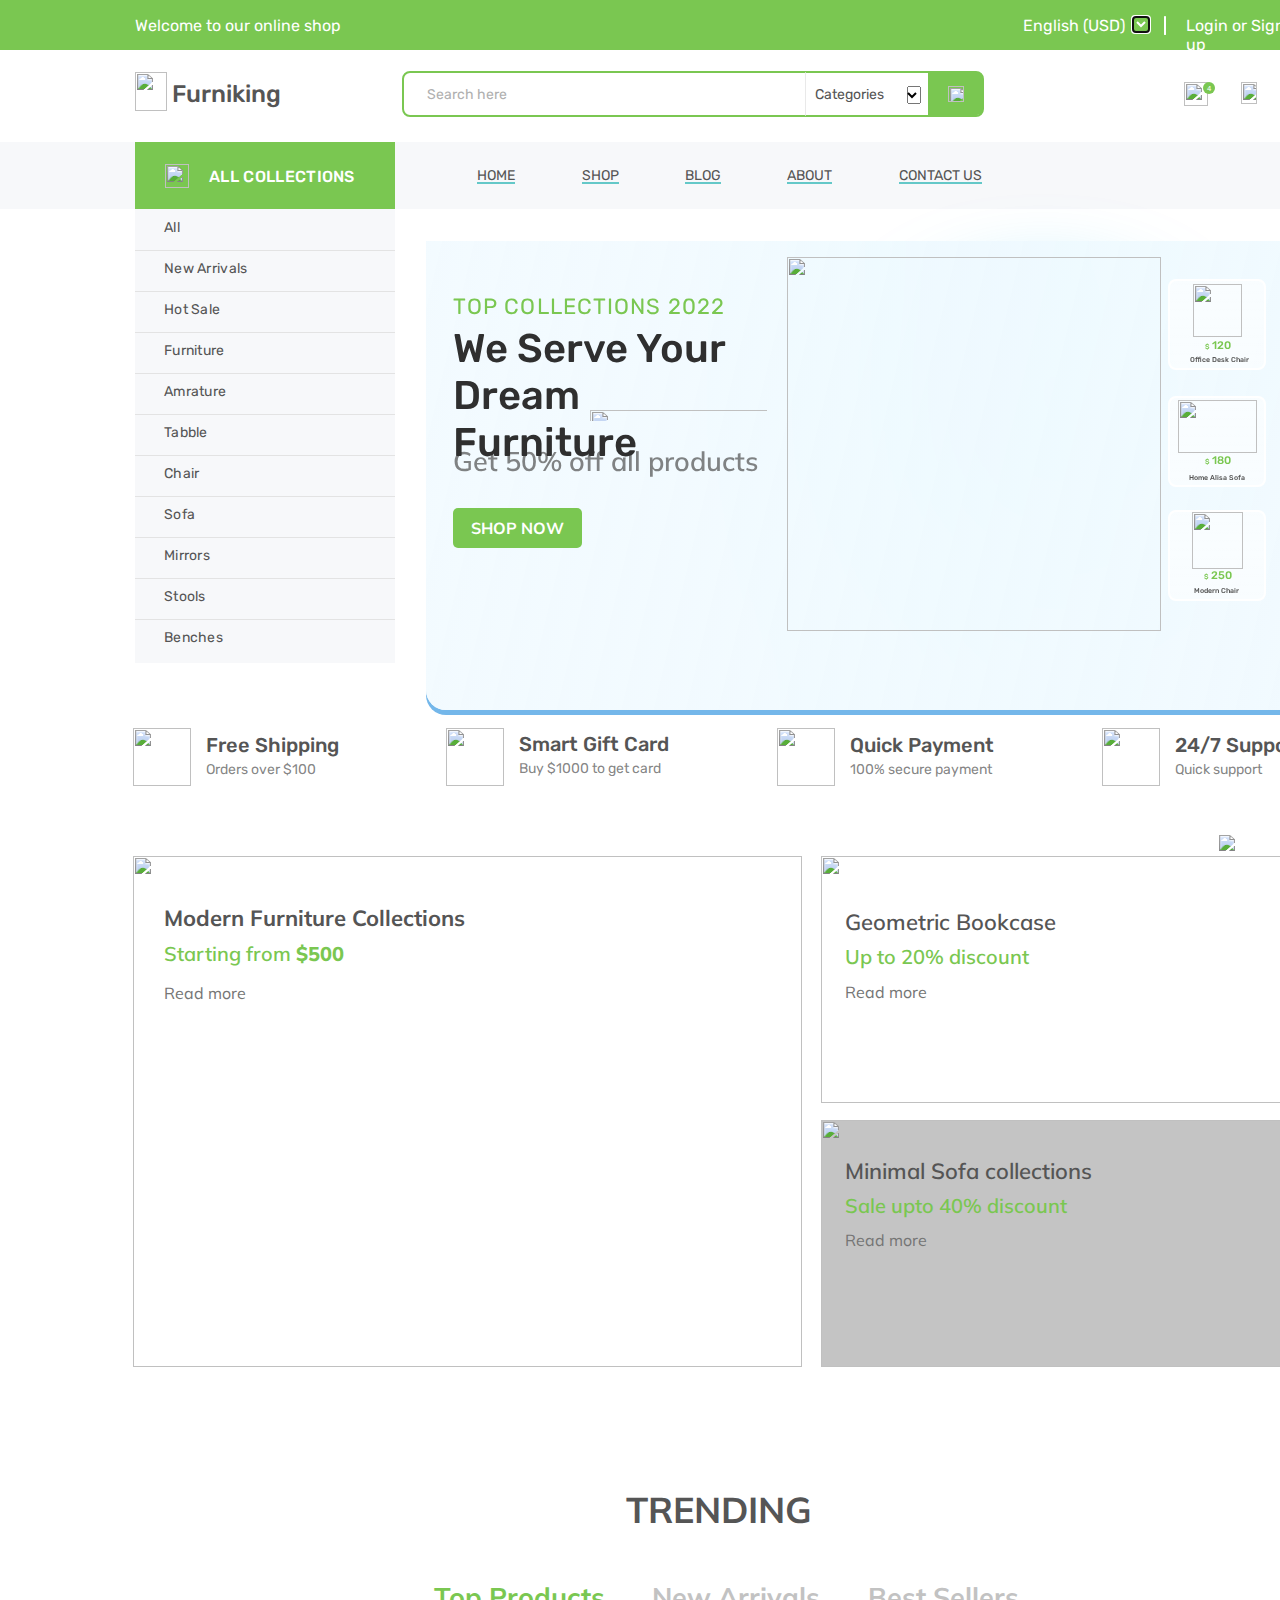
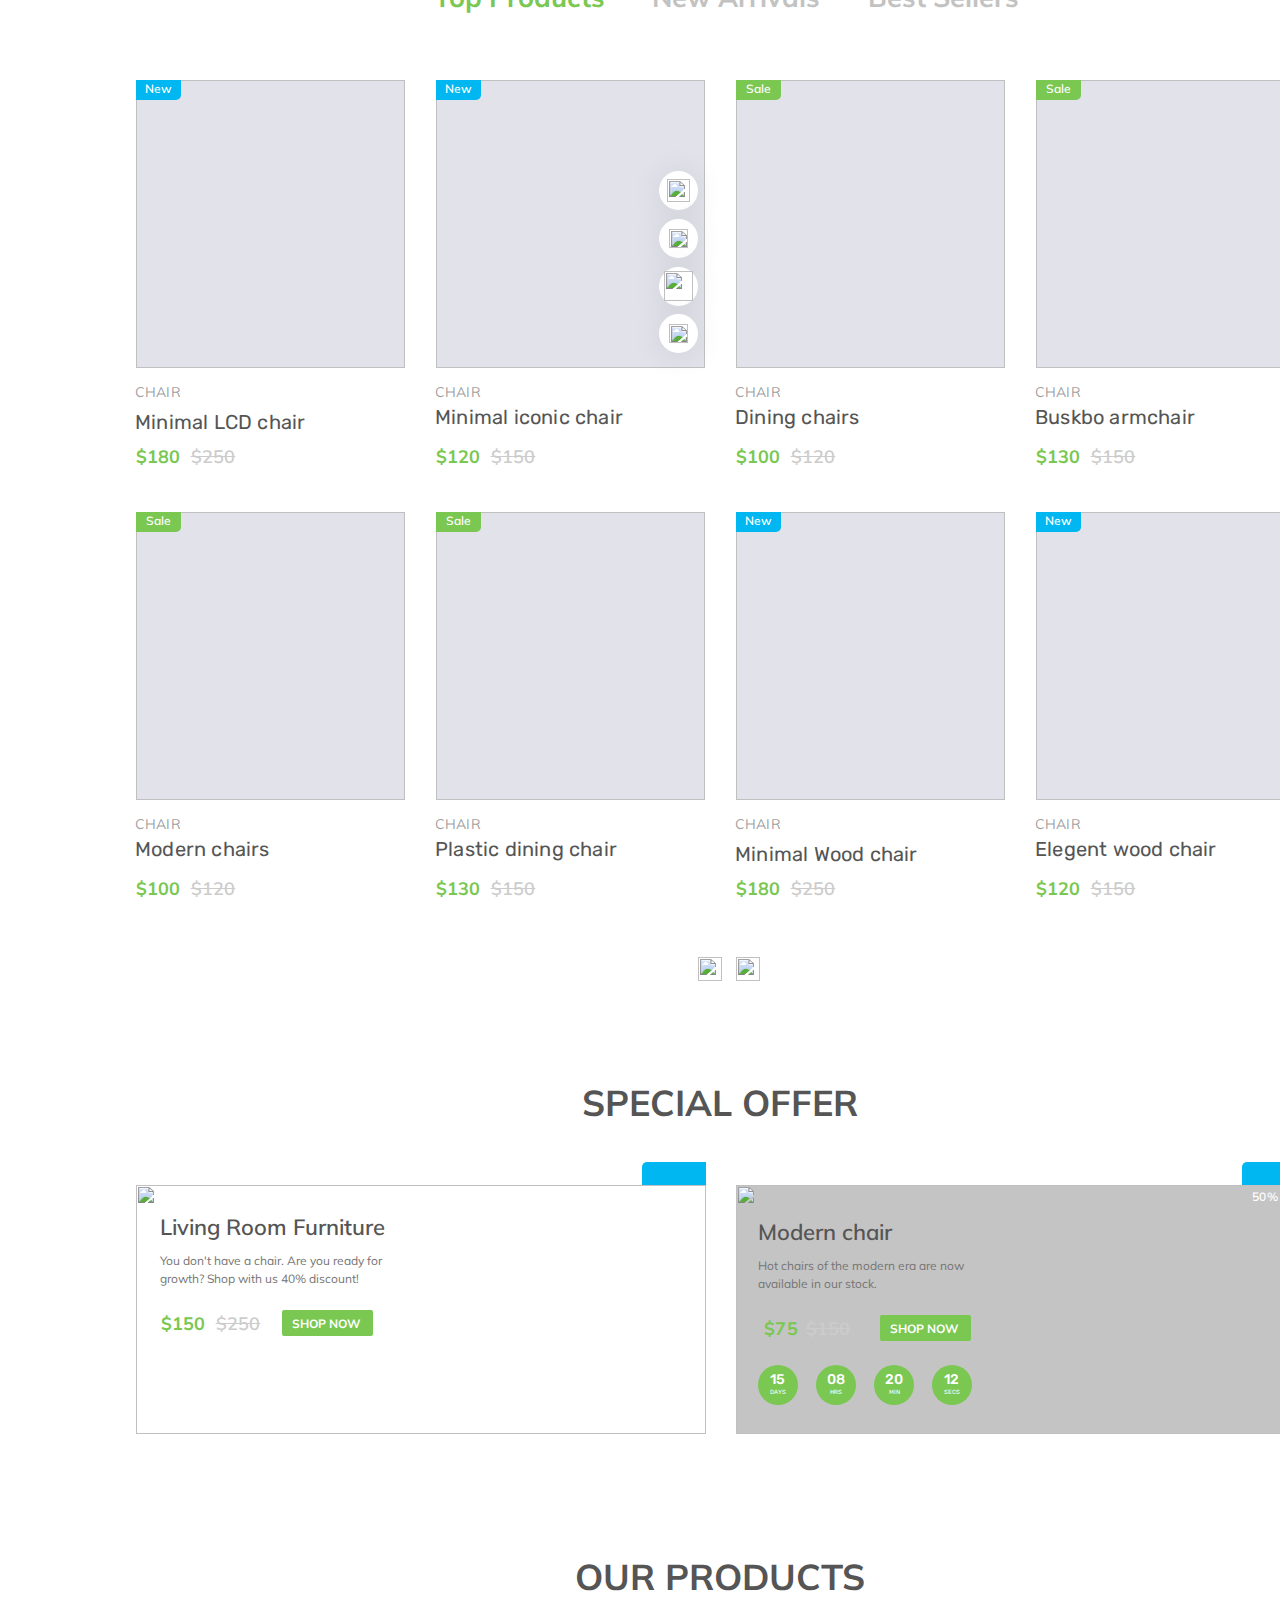
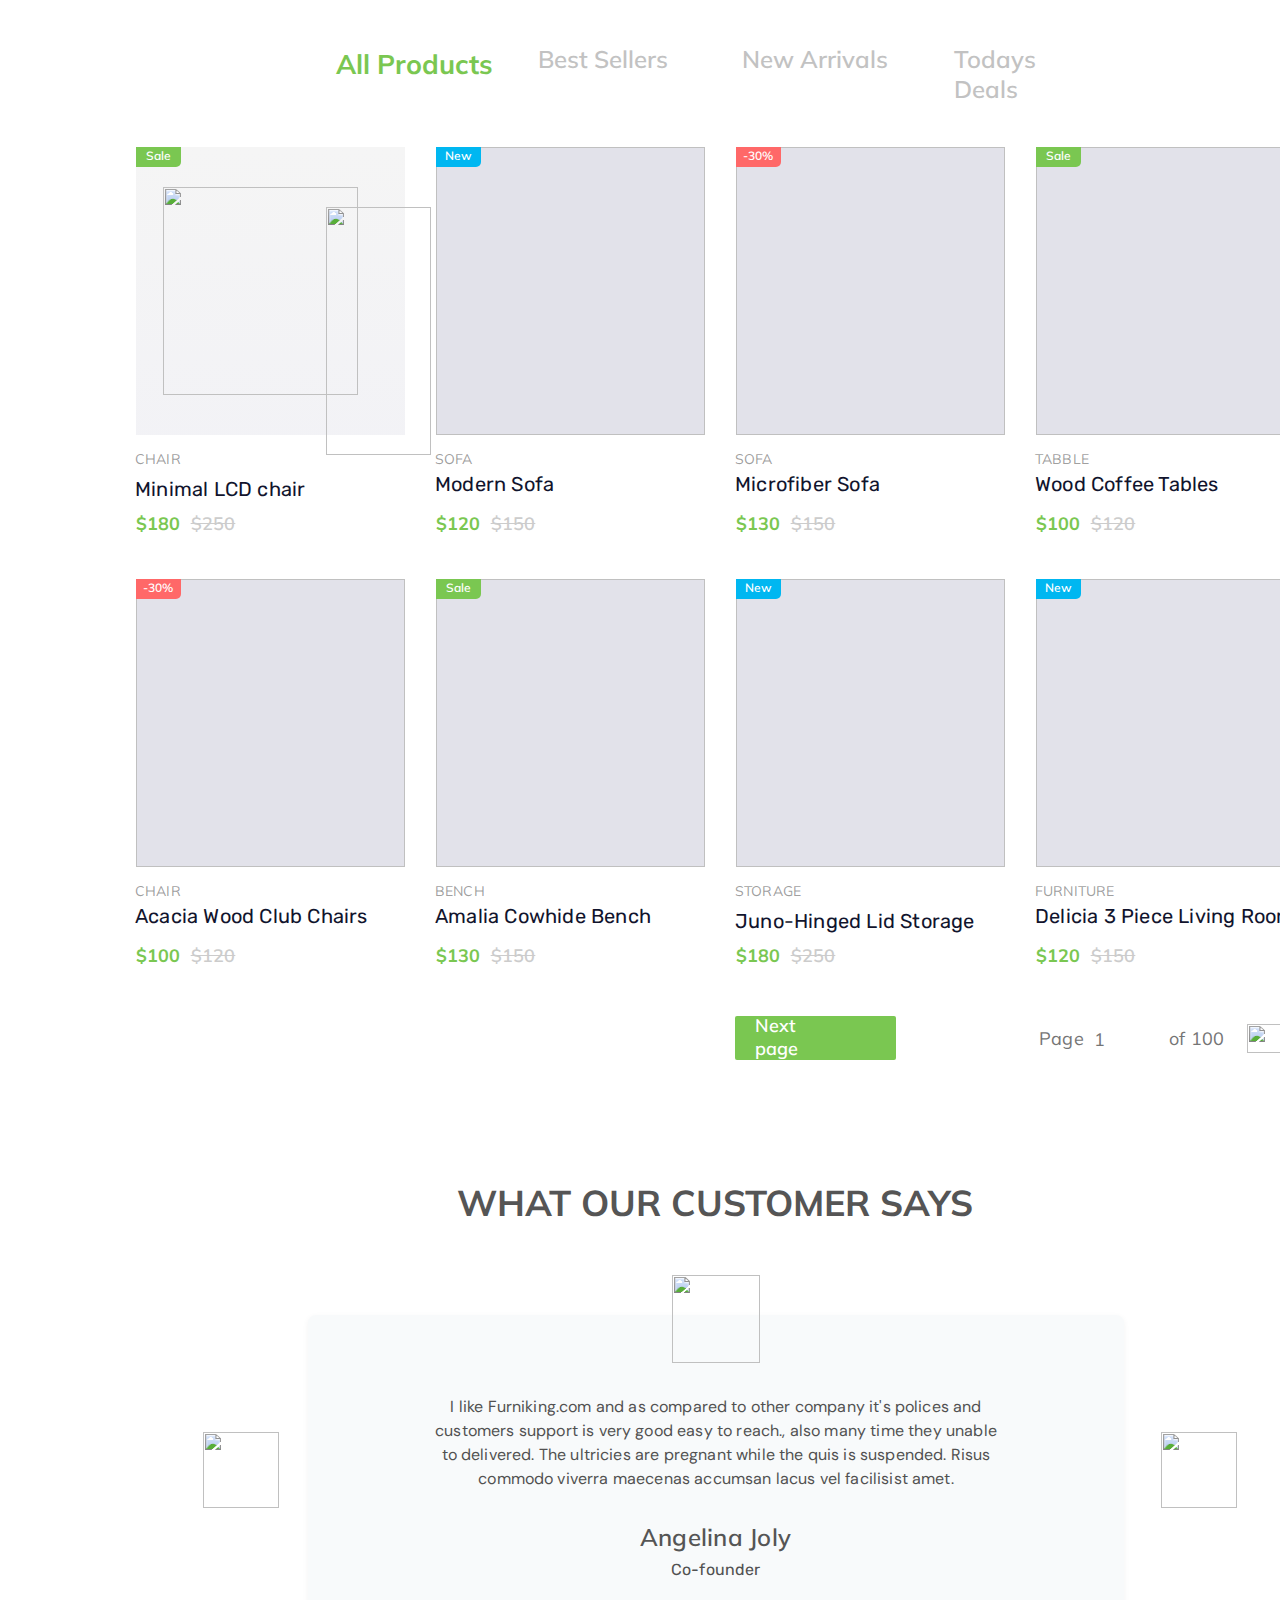
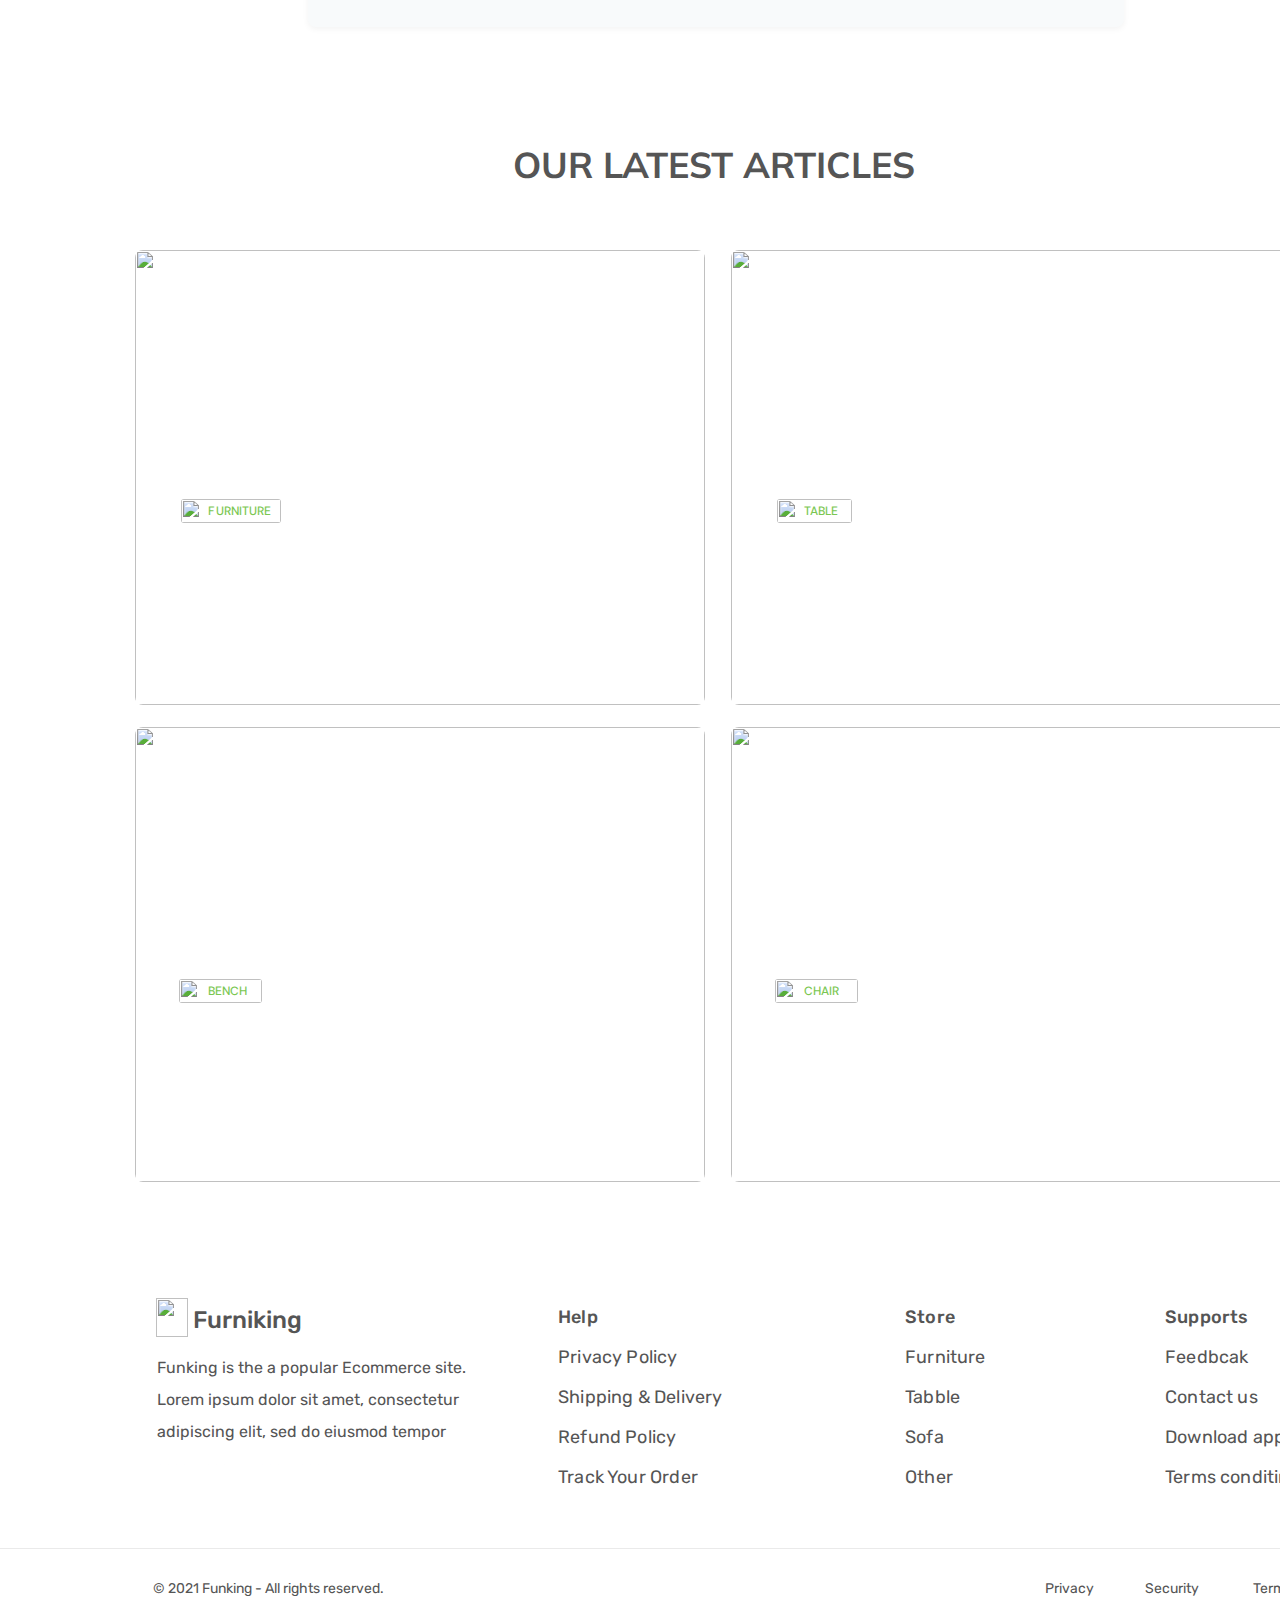
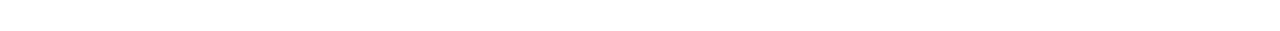
==== index.html @ 55f4f3fa "Add files via upload" ====
<!DOCTYPE html>
<html lang="en">
  <head>
    <meta charset="utf-8" />
    <meta name="viewport" content="initial-scale=1, width=device-width" />  
    <title>Furniking</title>  
    <script src="http://ajax.googleapis.com/ajax/libs/jquery/1.7.1/jquery.min.js"></script><!--JQuery-->
   
    <link rel="stylesheet" href="./global.css" />
    <link rel="stylesheet" href="./index.css" />
    <link rel="stylesheet" href="./forbutton.css"/>
    <link rel="stylesheet" href="./effects.css"/>
    <link rel="stylesheet" href="https://fonts.googleapis.com/css2?family=Rubik:wght@400;500&display=swap"/>
    <link rel="stylesheet" href="https://fonts.googleapis.com/css2?family=Mulish:wght@400;600;700;800&display=swap"/>
    <link rel="stylesheet" href="https://fonts.googleapis.com/css2?family=DM Sans:wght@400;500&display=swap"/>
  </head>
  <body>    
    <div id="snackbar">Сайт разработала Пачковская Елизавета</div>
    <!--подсказка-->
    <div id="tooltip"></div>
    <!--кнопка наверх-->
    <div id="topNubex"><img src="./public/naverh.png" width="40px" height=auto /></div>
    <!---->
    <div class="furniking-web-design">
      <div class="furniking-web-design-child"></div>
      <img class="kisspng-window-living-room-cur-icon" alt="" src="./public/chairr.png" />
      <img class="furniking-web-design-item" alt="" src="./public/rectangle-25@2x.png"/>
      <div class="furniking-web-design-inner"></div>
      <div class="frame">
        <img class="rectangle-icon" alt="" src="./public/rectangle@2x.png" />
      </div>
      <div class="hero-section" data-scroll-to="heroSectionContainer">
        <header class="header">
          <a class="logo" data-animate-on-scroll>
            <div class="furniking">Furniking</div>
            <img class="group-icon" alt="" src="./public/group.svg" />
          </a>
          <div class="top-bar">
            <div class="top-bar-child"></div>
            <div class="text">
              <a class="login-or-sign">Login or Sign up</a>
              <div class="english">
                <div class="english-usd">English (USD)</div>
                <select class="group" autofocus>
                  <option value="1">Russian (RUB)</option>
                  <option value="2">Belarus (BYN)</option>
                </select>
              </div>
              <div class="text-child"></div>
              <div class="english-usd">Welcome to our online shop</div>
            </div>
          </div>
          <div class="search">
            <input  class="search-child"  type="text"  maxlength="{20}"  minlength="{1}" />
            <div class="search-here">Search here</div>
            <div class="categories">Categories</div>
            <select class="icon" autofocus>
              <option value="1">New Arrivas</option>
              <option value="2">Hot Sale</option>
              <option value="3">Furniture</option>
              <option value="4">Amrature</option>
              <option value="5">Tabble</option>
              <option value="6">Chair</option>
              <option value="7">Sofa</option>
              <option value="8">Mirrors</option>
              <option value="9">Stools</option>
              <option value="10">Benches</option>
            </select>
            <div class="search-item"></div>
            <div class="search-inner"></div>
            <button class="zoom-2-1" autofocus>
              <img class="group-icon1" alt="" src="./public/group1.svg" />
            </button>
          </div>
          <div class="shop" data-animate-on-scroll>
            <button class="icon-shop" autofocus>
              <img class="vector-icon" alt="" src="./public/vector.svg" data-tooltip="Корзина" />              
            </button>
            <div class="div">
              <div class="child"></div>
              <div class="div1">4</div>
            </div>
          </div>
          <form action="forma.html">          
          <button class="avatar-1" autofocus >
            <img class="group-icon2" alt="" src="./public/group2.svg" data-tooltip="Личный кабинет"/>
          </button></form>
          <button  class="iconlylightnotification"  autofocus  data-animate-on-scroll onclick="myFunction()">
            <img  class="notification-icon"  alt=""  src="./public/notification.svg" data-tooltip="Уведомления" />
          </button>
        </header>
        <main class="main">
          <div class="main-child"></div>
          <div class="site-bar">
            <div class="navigation-menu">
              <a class="home">HOME</a>
              <a class="shop1">SHOP</a>
              <a class="blog">BLOG</a>
              <a class="about">ABOUT</a>
              <a class="contact-us">CONTACT US</a>
              <div class="number">
                <div class="div2">718-414-3871</div>
                <img  class="iconlylightcalling"  alt=""  src="./public/iconlylightcalling.svg" />
              </div>
            </div>
          </div>
          <button class="all-collections" autofocus>
            <div class="all-collections-child"></div>
            <div class="all-collections1">ALL COLLECTIONS</div>
            <img class="menu-1-icon" alt="" src="./public/menu-1.svg" />
          </button>
          <div class="all-collections2">
            <div class="category">
              <div class="category-child"></div>
              <button class="all" autofocus>
                <div class="stools">All</div>
                <div class="all-child"></div>
              </button>
              <button class="chair" autofocus>
                <div class="stools">Chair</div>
                <div class="all-child"></div>
              </button>
              <button class="new-arrivals" autofocus>
                <div class="stools">New Arrivals</div>
                <div class="all-child"></div>
              </button>
              <button class="sofa" autofocus>
                <div class="stools">Sofa</div>
                <div class="all-child"></div>
              </button>
              <button class="hot-sale" autofocus>
                <div class="stools">Hot Sale</div>
                <div class="all-child"></div>
              </button>
              <button class="mirrors" autofocus>
                <div class="stools">Mirrors</div>
                <div class="all-child"></div>
              </button>
              <button class="furniture" autofocus>
                <div class="stools">Furniture</div>
                <div class="all-child"></div>
              </button>
              <button class="chair2" autofocus>
                <div class="stools">Stools</div>
                <div class="all-child"></div>
              </button>
              <button class="amrature" autofocus>
                <div class="stools">Amrature</div>
                <div class="all-child"></div>
              </button>
              <button class="benches" autofocus>
                <div class="benches1">Benches</div>
              </button>
              <button class="tabble" autofocus>
                <div class="stools">Tabble</div>
                <div class="all-child"></div>
              </button>
            </div>
          </div>
          <div class="hero-baner">
            <div class="hero-baner-child"></div>
            <div class="hero-baner-item"></div>
            <div class="modernarmchair">
              <div class="modernarmchair-child"></div>
              <div class="frame1">
                <img class="rectangle-icon1"  alt=""  src="./public/rectangle1@2x.png" />
              </div>
              <div class="office-desk-chair">Office Desk Chair</div>
            </div>
            <div class="modernarmchair1">
              <div class="modernarmchair-child"></div>
              <img class="rectangle-icon2" alt="" src="./public/rectangle2@2x.png"  />
              <div class="div3">
                <span>$</span>
                <span class="span">180</span>
              </div>
              <div class="home-alisa-sofa">Home Alisa Sofa</div>
            </div>
            <div class="modernarmchair2">
              <div class="modernarmchair-child"></div>
              <div class="modern-chair">Modern Chair</div>
              <img  class="rectangle-icon3"  alt=""  src="./public/rectangle3@2x.png"/>
              <div class="div4">
                <span>$</span>
                <span class="span">250</span>
              </div>
              <div class="text1"></div>
            </div>
            <img class="furniture-1-icon" alt="" src="./public/furniture-1@2x.png" onclick = 'openImageWindow(this.src);'/>
            <div class="frame2"></div>
            <img class="hero-baner-inner" alt="" src="./public/vector-5.svg" />
            <div class="get-50-off">Get 50% off all products</div>
            <div class="top-collections-2022">TOP COLLECTIONS 2022</div>
            <button class="shop-now-cta" autofocus data-animate-on-scroll >
              <div class="shop-now-cta-child"></div>
              <b class="shop-now">SHOP NOW</b>
            </button>
            <img class="slider-icon" alt="" src="./public/slider.svg" />
          </div>
          <div class="tittle">
            <div class="we-serve-your-container">
              <p class="we-serve-your">We Serve Your</p>
              <p class="we-serve-your">Dream Furniture</p>
            </div>
            <div class="frame3">
              <img class="rectangle-icon4" alt="" src="./public/rectangle4@2x.png" />
              <div class="frame4">
                <img  class="rectangle-icon5"  alt=""  src="./public/rectangle5@2x.png"/>
              </div>
            </div>
          </div>
        </main>
      </div>
      <div class="div5">
        <span>$</span>
        <span class="span">120</span>
      </div>
      <div class="discount">
        <div class="discount-child"></div>
        <div class="div6">50%</div>
      </div>
      <div class="offer">
        <div class="furniture2">
          <img class="mask-group-icon" alt="" src="./public/mask-group@2x.png"/>
          <div class="content">
            <b class="modern-furniture-collections">Modern Furniture Collections</b>
            <div class="starting-from-500-container">
              <span class="starting-from">Starting from</span>
              <span> </span>
              <span class="span3">$500</span>
            </div>
            <div class="read-more">
              <div class="modern-furniture-collections">Read more</div>
              <img class="vector-icon1" alt="" src="./public/vector1.svg" />
            </div>
          </div>
        </div>
        <img class="offer-child" alt="" src="./public/rectangle-34@2x.png" />
        <div class="minimal-sofa">
          <div class="minimal-sofa-child"></div>
          <img class="minimal-sofa-item" alt="" src="./public/rectangle-33@2x.png"/>
          <div class="content1">
            <div class="minimal-sofa-collections">Minimal Sofa collections</div>
            <div class="sale-upto-40">Sale upto 40% discount</div>
            <div class="read-more2">
              <div class="modern-furniture-collections">Read more</div>
              <img class="vector-icon2" alt="" src="./public/vector1.svg" />
            </div>
          </div>
        </div>
        <div class="book-case">
          <div class="content2">
            <div class="geometric-bookcase">Geometric Bookcase</div>
            <div class="up-to-20">Up to 20% discount</div>
          </div>
        </div>
        <div class="read-more4">
          <div class="modern-furniture-collections">Read more</div>
          <img class="vector-icon1" alt="" src="./public/vector1.svg" />
        </div>
      </div>
      <div class="feature">
        <div class="payment">
          <img class="wallet-1-icon" alt="" src="./public/wallet-1.svg" />          
          <div class="payment1">
            <div class="quick-payment">Quick Payment</div>
            <div class="secure-payment">100% secure payment</div>
          </div>
        </div>
        <div class="gift-card">
          <div class="payment2">
            <div class="quick-payment">Smart Gift Card</div>
            <div class="secure-payment">Buy $1000 to get card</div>
          </div>
          <img class="page-1-icon" alt="" src="./public/page1.svg" />
        </div>
        <div class="shipping">
          <div class="shipping1">
            <div class="quick-payment">Free Shipping</div>
            <div class="secure-payment">Orders over $100</div>
          </div>
          <img class="wallet-1-icon"  id="train" alt="" src="./public/freedelivery-1.svg" />
         
        </div>
        <div class="payment3">
          <div class="support">
            <div class="quick-payment">24/7 Support</div>
            <div class="secure-payment">Quick support</div>
          </div>
          <img class="wallet-1-icon" alt="" src="./public/support-1.svg" />
        </div>
      </div>
      <div class="trending">
        <b class="trending1">TRENDING</b>
        <div class="catagory">
          <a class="top-products">Top Products</a>
          <a class="new-arrivals2">New Arrivals</a>
          <a class="best-sellers"> Best Sellers</a>
        </div>
        <div class="minimal-chair">
          <div class="product">
            <b class="b">$180</b>
            <div class="div7">$250</div>
            <div class="minimal-lcd-chair">Minimal LCD chair</div>
            <div class="bench">Chair</div>
            <div class="image-placeholder">
              <div class="container"></div>
              <img  class="container-icon"  alt=""  src="./public/container@2x.png"/>
            </div>
            <img class="hover-feature-icon" alt="" src="./public/hover-feature.svg"/>
          </div>
          <div class="new">
            <div class="new-child"></div>
            <div class="sale">New</div>
          </div>
          <img class="review-icon" alt="" src="./public/review.svg" />
        </div>
        <div class="minimal-chair1">
          <div class="product">
            <b class="b">$180</b>
            <div class="div7">$250</div>
            <div class="minimal-lcd-chair">Minimal Wood chair</div>
            <div class="bench">Chair</div>
            <div class="image-placeholder">
              <div class="container"></div>
              <img class="container-icon" alt="" src="./public/container1@2x.png"/>
            </div>
            <img  class="hover-feature-icon1"  alt=""  src="./public/hover-feature1.svg"/>
          </div>
          <div class="new">
            <div class="new-child"></div>
            <div class="sale">New</div>
          </div>
          <img class="review-icon" alt="" src="./public/review1.svg" />
        </div>
        <div class="minimal-chair2">
          <div class="product">
            <b class="b">$120</b>
            <div class="div7">$150</div>
            <div class="minimal-iconic-chair">Minimal iconic chair</div>
            <div class="bench">Chair</div>
            <div class="image-placeholder">
              <div class="container"></div>
              <img  class="container-icon"  alt=""  src="./public/container2@2x.png"/>
            </div>
            <div class="hover-feature">
              <button class="favourite" autofocus>
                <div class="container3"></div>
                <img class="heart-icon" alt="" src="./public/heart.svg" />
              </button>
              <button class="shop2" autofocus>
                <div class="container3"></div>
                <img  class="fi-rr-shopping-bag-add-1-icon"  alt=""  src="./public/firrshoppingbagadd-1.svg"/>
              </button>
              <button class="compare" autofocus>
                <div class="container3"></div>
                <img  class="refresh-1-icon"  alt=""  src="./public/refresh-1.svg"/>
              </button>
              <button class="view" autofocus>
                <div class="container3"></div>
                <img  class="fi-rr-shopping-bag-add-1-icon"  alt=""  src="./public/firreye-1.svg"/>
              </button>
            </div>
          </div>
          <div class="new">
            <div class="new-child"></div>
            <div class="sale">New</div>
          </div>
          <img class="review-icon" alt="" src="./public/review2.svg" />
        </div>
        <div class="minimal-chair3">
          <div class="product">
            <b class="b">$120</b>
            <div class="div7">$150</div>
            <div class="minimal-iconic-chair">Elegent wood chair</div>
            <div class="bench">Chair</div>
            <div class="image-placeholder">
              <div class="container"></div>
              <img class="container-icon" alt="" src="./public/container3@2x.png"/>
            </div>
            <img class="hover-feature-icon2" alt="" src="./public/hover-feature1.svg"/>
          </div>
          <div class="new">
            <div class="new-child"></div>
            <div class="sale">New</div>
          </div>
          <img class="review-icon" alt="" src="./public/review3.svg" />
        </div>
        <div class="minimal-chair4">
          <div class="product">
            <b class="b">$100</b>
            <div class="div7">$120</div>
            <div class="dining-chairs">Dining chairs</div>
            <div class="bench">Chair</div>
            <div class="image-placeholder">
              <div class="container"></div>
              <img  class="container-icon"  alt=""  src="./public/container4@2x.png"/>
            </div>
            <img class="hover-feature-icon3"  alt=""  src="./public/hover-feature2.svg"/>
          </div>
          <div class="new">
            <div class="new-child1"></div>
            <div class="sale">Sale</div>
          </div>
          <img class="review-icon" alt="" src="./public/review1.svg" />
        </div>
        <div class="minimal-chair5">
          <div class="product">
            <b class="b">$100</b>
            <div class="div7">$120</div>
            <div class="dining-chairs">Modern chairs</div>
            <div class="bench">Chair</div>
            <div class="image-placeholder">
              <div class="container"></div>
              <img  class="container-icon"  alt=""  src="./public/container5@2x.png"/>
            </div>
            <img class="hover-feature-icon4" alt="" src="./public/hover-feature3.svg"/>
          </div>
          <div class="new">
            <div class="new-child1"></div>
            <div class="sale">Sale</div>
          </div>
          <img class="review-icon" alt="" src="./public/review4.svg" />
        </div>
        <div class="minimal-chair6">
          <div class="product">
            <b class="b">$130</b>
            <div class="div7">$150</div>
            <div class="buskbo-armchair">Buskbo armchair</div>
            <div class="bench">Chair</div>
            <div class="image-placeholder">
              <div class="container"></div>
              <img  class="container-icon"  alt=""  src="./public/container6@2x.png"/>
            </div>
            <img class="hover-feature-icon5" alt="" src="./public/hover-feature2.svg" />
          </div>
          <div class="new">
            <div class="new-child1"></div>
            <div class="sale">Sale</div>
          </div>
          <img class="review-icon" alt="" src="./public/review3.svg" />
        </div>
        <div class="minimal-chair7">
          <div class="product">
            <b class="b">$130</b>
            <div class="div7">$150</div>
            <div class="plastic-dining-chair">Plastic dining chair</div>
            <div class="bench">Chair</div>
            <div class="image-placeholder">
              <div class="container"></div>
              <img  class="container-icon"  alt=""  src="./public/container7@2x.png"/>
            </div>
            <img class="hover-feature-icon6" alt=""  src="./public/hover-feature4.svg"/>
          </div>
          <div class="new">
            <div class="new-child1"></div>
            <div class="sale">Sale</div>
          </div>
          <img class="review-icon" alt="" src="./public/review2.svg" />
        </div>
        <img class="circle-icon" alt="" src="./public/circle.svg" />
        <img class="circle-icon1" alt="" src="./public/circle1.svg" />
      </div>
      <div class="offer-section">
        <b class="special-offer">SPECIAL OFFER</b>
        <div class="offer-content">
          <div class="modern-chair1">
            <div class="modern-chair-child"></div>
            <img  class="modern-chair-item"  alt=""  src="./public/rectangle-44@2x.png"/>
            <div class="new12">
              <div class="new-child5"></div>
              <div class="off">50% off</div>
            </div>
            <div class="shop-now-cta1">
              <div class="shop-now-cta-item"></div>
              <b class="shop-now1">SHOP NOW</b>
            </div>
            <div class="modern-chair2">Modern chair</div>
            <div class="hot-chairs-of">Hot chairs of the modern era are now available in our stock.</div>
            <div class="price">
              <b class="b8">$75</b>
              <div class="div15">$150</div>
            </div>
            <div class="time">
              <div class="days">
                <div class="days-child"></div>
                <div class="div16">15</div>
                <div class="days1">Days</div>
              </div>
              <div class="hrs">
                <div class="days-child"></div>
                <div class="div17">08</div>
                <div class="hrs1">HRS</div>
              </div>
              <div class="mins">
                <div class="days-child"></div>
                <div class="div18">20</div>
                <div class="min">MIN</div>
              </div>
              <div class="secs">
                <div class="days-child"></div>
                <div class="div18">12</div>
                <div class="secs1">secs</div>
              </div>
            </div>
          </div>
          <div class="living-room contain">
            <div class="offer-1">
              <img  class="modern-chair-item"  alt=""  src="./public/rectangle-41@2x.png"/>
              <img  class="modern-chair-item"  alt=""  src="./public/rectangle-43@2x.png"/>
            </div>
            <div class="shop-now-cta2">
              <div class="shop-now-cta-item"></div>
              <b class="shop-now1">SHOP NOW</b>
            </div>
            <div class="living-room-furniture">Living Room Furniture</div>
            <div class="you-dont-have"> You don't have a chair. Are you ready for growth? Shop with us 40% discount! </div>
            <div class="price1">
              <b class="b8">$150</b>
              <div class="div20">$250</div>
            </div>
            <div class="time1 overlay">
              <div class="days">
                <div class="days-child"></div>
                <div class="div16">10</div>
                <div class="days1">Days</div>
              </div>
              <div class="hrs">
                <div class="days-child"></div>
                <div class="div16">15</div>
                <div class="hrs1">HRS</div>
              </div>
              <div class="mins">
                <div class="days-child"></div>
                <div class="div18">30</div>
                <div class="min">MIN</div>
              </div>
              <div class="secs">
                <div class="days-child"></div>
                <div class="div18">22</div>
                <div class="secs1">secs</div>
              </div>
            </div>
          </div>
          <div class="new12">
            <div class="new-child5"></div>
            <div class="off">40% off</div>
          </div>
        </div>
      </div>
      <div class="trending2">
        <b class="our-products">OUR PRODUCTS</b>
        <div class="catagory1">
          <a class="top-products">All Products</a>
          <a class="best-sellers1"> Best Sellers</a>
          <a class="new-arrivals3">New Arrivals</a>
          <a class="todays-deals">Todays Deals</a>
        </div>
        <div class="minimal-chair">
          <div class="product">
            <b class="b">$180</b>
            <div class="div7">$250</div>
            <div class="minimal-lcd-chair1">Minimal LCD chair</div>
            <div class="bench">Chair</div>
            <div class="image-placeholder">
              <div class="container12"></div>
              <img  class="container-icon8"  alt=""  src="./public/container8@2x.png" />
            </div>
            <img class="hover-feature-icon7" alt="" src="./public/hover-feature5.svg"/>
          </div>
          <div class="new">
            <div class="new-child1"></div>
            <div class="sale">Sale</div>
          </div>
          <img class="review-icon" alt="" src="./public/review.svg" />
        </div>
        <div class="minimal-chair1">
          <div class="product">
            <b class="b">$180</b>
            <div class="div7">$250</div>
            <div class="juno-hinged-lid-storage">Juno-Hinged Lid Storage</div>
            <div class="storage">Storage</div>
            <div class="image-placeholder">
              <div class="container"></div>
              <img  class="container-icon"  alt=""  src="./public/container9@2x.png"/>
            </div>
            <img  class="hover-feature-icon8"  alt=""  src="./public/hover-feature6.svg"/>
          </div>
          <div class="new">
            <div class="new-child"></div>
            <div class="sale">New</div>
          </div>
          <img class="review-icon" alt="" src="./public/review5.svg" />
        </div>
        <div class="minimal-chair2">
          <div class="product">
            <b class="b">$120</b>
            <div class="div7">$150</div>
            <div class="modern-sofa">Modern Sofa</div>
            <div class="bench">sofa</div>
            <div class="image-placeholder">
              <div class="container"></div>
              <img  class="container-icon"  alt=""  src="./public/container10@2x.png"/>
            </div>
            <img class="hover-feature-icon9" alt="" src="./public/hover-feature7.svg" />
          </div>
          <div class="new">
            <div class="new-child"></div>
            <div class="sale">New</div>
          </div>
          <img class="review-icon" alt="" src="./public/review2.svg" />
        </div>
        <div class="minimal-chair3">
          <div class="product">
            <b class="b">$120</b>
            <div class="div7">$150</div>
            <div class="delicia-3-piece">Delicia 3 Piece Living Room</div>
            <div class="furniture3">Furniture</div>
            <div class="image-placeholder">
              <div class="container"></div>
              <img class="container-icon" alt="" src="./public/container11@2x.png"/>
            </div>
            <img class="hover-feature-icon10" alt="" src="./public/hover-feature6.svg"/>
          </div>
          <div class="new">
            <div class="new-child"></div>
            <div class="sale">New</div>
          </div>
          <img class="review-icon" alt="" src="./public/review6.svg" />
        </div>
        <div class="minimal-chair6">
          <div class="product">
            <b class="b">$100</b>
            <div class="div7">$120</div>
            <div class="delicia-3-piece">Wood Coffee Tables</div>
            <div class="tabble2">tabble</div>
            <div class="image-placeholder">
              <div class="container"></div>
              <img  class="container-icon"  alt=""  src="./public/container12@2x.png"/>
            </div>
            <img  class="hover-feature-icon11"  alt=""  src="./public/hover-feature8.svg"/>
          </div>
          <div class="new">
            <div class="new-child1"></div>
            <div class="sale">Sale</div>
          </div>
          <img class="review-icon" alt="" src="./public/review7.svg" />
        </div>
        <div class="minimal-chair5">
          <div class="product">
            <b class="b">$100</b>
            <div class="div7">$120</div>
            <div class="acacia-wood-club">Acacia Wood Club Chairs</div>
            <div class="bench">Chair</div>
            <div class="image-placeholder">
              <div class="container"></div>
              <img  class="container-icon"  alt=""  src="./public/container13@2x.png"/>
            </div>
            <img class="hover-feature-icon12" alt="" src="./public/hover-feature9.svg"/>
          </div>
          <div class="new">
            <div class="dicount-child"></div>
            <div class="div31">-30%</div>
          </div>
          <img class="review-icon" alt="" src="./public/review8.svg" />
        </div>
        <div class="minimal-chair4">
          <div class="product">
            <b class="b">$130</b>
            <div class="div7">$150</div>
            <div class="microfiber-sofa">Microfiber Sofa</div>
            <div class="bench">sofa</div>
            <div class="image-placeholder">
              <div class="container"></div>
              <img class="container-icon" alt="" src="./public/container14@2x.png"/>
            </div>
            <img  class="hover-feature-icon13"  alt=""  src="./public/hover-feature8.svg"/>
          </div>
          <div class="new">
            <div class="dicount-child"></div>
            <div class="div31">-30%</div>
          </div>
          <img class="review-icon" alt="" src="./public/review2.svg" />
        </div>
        <div class="minimal-chair7">
          <div class="product">
            <b class="b">$130</b>
            <div class="div7">$150</div>
            <div class="amalia-cowhide-bench">Amalia Cowhide Bench</div>
            <div class="bench">Bench</div>
            <div class="image-placeholder">
              <div class="container"></div>
              <img  class="container-icon"  alt=""  src="./public/container15@2x.png"/>
            </div>
            <img class="hover-feature-icon14" alt="" src="./public/hover-feature10.svg" />
          </div>
          <div class="new">
            <div class="new-child1"></div>
            <div class="sale">Sale</div>
          </div>
          <img class="review-icon" alt="" src="./public/review9.svg" />
        </div>
      </div>
      <div class="page">
        <button class="arrow" autofocus>
          <img class="arrow-child" alt="" src="./public/group-1996.svg" />
        </button>
        <div class="page1">Page</div>
        <div class="of-100">of 100</div>
        <div class="next-button" data-animate-on-scroll>
          <button class="next-button-child" autofocus></button>
          <div class="next">
            <div class="next-page">Next page</div>
            <img class="group-icon3" alt="" src="./public/group3.svg" />
          </div>
        </div>
        <input class="number-of-page" type="number" defaultvalue="1" placeholder="1"/>
      </div>
      <div class="testimonials">
        <div class="testimonials1">
          <div class="card" id="example"></div>          
          <div class="co-founder">Co-founder</div>
          <div class="angelina-joly">Angelina Joly</div>
          <div class="i-like-furnikingcom">
            I like Furniking.com and as compared to other company it's polices
            and customers support is very good easy to reach., also many time
            they unable to delivered. The ultricies are pregnant while the quis
            is suspended. Risus commodo viverra maecenas accumsan lacus vel
            facilisist amet.
          </div>
        <div id="gallery"><!--карусель-->
          <div class="photos">
          <img  class="image-placeholder-icon"  alt=""  src="./public/Image Placeholder.png"/>
          <img  class="image-placeholder-icon"  alt=""  src="./public/2.png"/>
          <img  class="image-placeholder-icon"  alt=""  src="./public/3.png"/>
          <img  class="image-placeholder-icon"  alt=""  src="./public/4.png"/>
        </div>
        <div class="buttons">
          <button class="navigation prev" autofocus>
            <img  class="outlined-navigation-expand"  alt=""  src="./public/navigation-.svg"/>
          </button>
          <button class="navigation1 " autofocus>
            <img  class="outlined-navigation-expand1"  alt=""  src="./public/navigation-2.svg"/>
          </button>
        </div>
        </div>
        </div>
        <b class="what-our-customer">What Our Customer Says</b>
      </div>
      <div class="blogs">
        <div class="post-01">
          <div class="image"></div>
          <img class="card-icon" alt="" src="./public/card@2x.png" />
          <div class="tag">
            <img  class="background-icon"  alt=""  src="./public/-background.svg"/>
            <div class="misc-tag">
              <div class="tag1">Furniture</div>
              <img  class="ic24-tag-1-icon"  alt=""  src="./public/ic24tag-1.svg"/>
            </div>
          </div>
          <div class="september-2022">23 September 2022</div>
          <div class="read-more6">Read more</div>
          <b class="begineer-guide-buying">Begineer guide buying minimal sofa</b>
        </div>
        <div class="post-4">
          <div class="image"></div>
          <img class="card-icon" alt="" src="./public/card1@2x.png" />
          <div class="tag2">
            <img  class="background-icon1"  alt=""  src="./public/-background1.svg"/>
            <div class="misc-tag1">
              <div class="tag3">TABLE</div>
              <img  class="ic24-tag-1-icon1"  alt=""  src="./public/ic24tag-11.svg"/>
            </div>
          </div>
          <div class="september-20221">23 September 2022</div>
          <div class="read-more6">Read more</div>
          <b class="begineer-guide-buying">Buying best minimal computer table</b>
        </div>
        <div class="post-3">
          <div class="image"></div>
          <img class="card-icon" alt="" src="./public/card2@2x.png" />
          <div class="march-2022">23 march 2022</div>
          <div class="tag4">
            <img  class="background-icon2"  alt=""  src="./public/-background2.svg"/>
            <div class="misc-tag2">
              <div class="tag5">Bench</div>
              <img  class="ic24-tag-1-icon"  alt=""  src="./public/ic24tag-12.svg"/>
            </div>
          </div>
          <div class="read-more8">Read more</div>
          <b class="how-to-choose">How to choose best modern bench</b>
        </div>
        <div class="post-5">
          <div class="image"></div>
          <img class="card-icon" alt="" src="./public/card3@2x.png" />
          <div class="march-2022">23 march 2022</div>
          <div class="tag4">
            <img  class="background-icon2"  alt=""  src="./public/-background3.svg"/>
            <div class="misc-tag3">
              <div class="tag7">Chair</div>
              <img class="ic24-tag-1-icon" alt="" src="./public/ic24tag-13.svg"/>
            </div>
          </div>
          <div class="read-more8">Read more</div>
          <b class="how-to-choose">
            <p class="we-serve-your">Best Summer Outfit</p>
            <p class="we-serve-your">Style in this Country</p>
          </b>
        </div>
        <b class="our-latest-articles">Our Latest Articles</b>
      </div>
      <footer class="footer">
        <a class="supports-feedbcak-contact-container">
          <p class="supports">Supports</p>
          <p class="we-serve-your">Feedbcak</p>
          <p class="we-serve-your">Contact us</p>
          <p class="we-serve-your">Download app</p>
          <p class="we-serve-your">Terms conditins</p>
        </a>
        <a class="store-furniture-tabble-container">
          <p class="supports">Store</p>
          <p class="we-serve-your">Furniture</p>
          <p class="we-serve-your">Tabble</p>
          <p class="we-serve-your">Sofa</p>
          <p class="we-serve-your">Other</p>
        </a>
        <a class="help-privacy-policy-container">
          <p class="supports">Help</p>
          <p class="we-serve-your">Privacy Policy</p>
          <p class="we-serve-your">Shipping & Delivery</p>
          <p class="we-serve-your">Refund Policy</p>
          <p class="we-serve-your">Track Your Order</p>
        </a>
        <div class="address">
          <div class="funking-is-the">
            Funking is the a popular Ecommerce site. Lorem ipsum dolor sit amet,
            consectetur adipiscing elit, sed do eiusmod tempor
          </div>
        </div>
        <div class="sosmed">
          <a  class="facebook"  href="https://ru-ru.facebook.com/"  target="_blank">
            <div class="facebook-child"></div>
            <img  class="ic-facebook-icon"  alt=""  src="./public/icfacebook.svg"/>
          </a>
          <a class="twitter" href="https://twitter.com/" target="_blank">
            <div class="facebook-child"></div>
            <img class="ic-twitter-icon" alt="" src="./public/ictwitter.svg" />
          </a>
          <a  class="instagram"  href="https://www.instagram.com/"  target="_blank">
            <div class="facebook-child"></div>
            <img  class="ic-instagram-icon"  alt=""  src="./public/icinstagram.svg"/>
          </a>
          <a  class="pinterest"  href="https://www.pinterest.com/"  target="_blank">
            <div class="facebook-child"></div>
            <img class="ic-pinterset-icon" alt=""  src="./public/icpinterset.svg" />
          </a>
        </div>
        <div class="component-1">
          <button class="logo1" id="logo1">
            <div class="furniking1">Furniking</div>
            <img class="group-icon"  alt="" src="./public/group4.svg" />
          </button>
        </div>
        <div class="footer-footer">
          <div class="rectangle"></div>
          <div class="funking-all">© 2021 Funking - All rights reserved.</div>
          <div class="terms">Terms</div>
          <div class="security">Security</div>
          <div class="privacy">Privacy</div>
        </div>
        <div class="footer-child"></div>
      </footer>
    </div>
    <script src="./js.js"></script>
  </body>
</html>
---- global.css ----
body {
  margin: 0;
  line-height: normal;
}

:root {
  /* fonts */
  --font-rubik: Rubik;
  --h2: Mulish;
  --body-body-2-semibold: "DM Sans";

  /* font sizes */
  --body-body-2-semibold-size: 14px;
  --font-size-5xl: 24px;
  --font-size-base: 16px;
  --font-size-lg: 18px;
  --h2-size: 36px;
  --font-size-20xl: 39px;
  --font-size-xs: 12px;
  --font-size-xl: 20px;
  --font-size-7xs: 6px;
  --font-size-3xl: 22px;
  --font-size-2xs: 11px;
  --font-size-6xs: 7px;

  /* Colors */
  --text-white: #fff;
  --primary: #555;
  --light-text-color-body-1: #515151;
  --black-2nd: rgba(81, 81, 81, 0.71);
  --main-color: #7ac751;
  --light-fills-color-image-placeholder: #e2e2ea;
  --color-gainsboro-100: #e3e3e3;
  --color-whitesmoke-100: #f7f8fa;
  --color-gray-100: #757575;
  --light-text-color-title: #11142d;
  --color-gray-200: rgba(117, 117, 117, 0.71);
  --color-lightgray: #ccc;
  --color-salmon: #ff6868;
  --color-deepskyblue: #00b7f1;
  --color-silver-100: #c4c4c4;
  --color-silver-200: #c2c2c2;

  /* border radiuses */
  --br-10xs: 3px;
  --br-5xs: 8px;
  --br-11xs: 2px;
  --br-8xs: 5px;
  --br-12xs: 1px;
}
---- index.css ----
.furniking-web-design-child {
  position: absolute;
  top: 755px;
  left: 135px;
  background-color: #f7f7f9;
  width: 1170px;
  height: 614px;
  display: none;
}
.kisspng-window-living-room-cur-icon {
  position: absolute;
  top: 209px;
  left: 762px;
  width: 522px;
  height: 448px;
  object-fit: cover;
  display: none;
}
.furniking-web-design-inner,
.furniking-web-design-item {
  position: absolute;
  top: 224px;
  left: 410px;
  border-radius: var(--br-12xs);
  width: 894px;
  height: 439px;
  display: none;
}
.furniking-web-design-item {
  object-fit: cover;
}
.furniking-web-design-inner {
  background: linear-gradient(180deg, #f1faff, #f1faff);
  backdrop-filter: blur(155px);
}
.frame,
.rectangle-icon {
  position: absolute;
  overflow: hidden;
}
.rectangle-icon {
  height: 100%;
  width: 100%;
  top: 3.92%;
  right: 0;
  bottom: -3.92%;
  left: 0;
  max-width: 100%;
  max-height: 100%;
  object-fit: cover;
  mix-blend-mode: normal;
}
.frame {
  top: 357px;
  left: 584px;
  width: 230px;
  height: 51px;
  display: none;
}
.furniking {
  position: absolute;
  top: 8px;
  left: 37px;
  font-weight: 500;
}
.group-icon,
.logo {
  position: absolute;
  top: 0;
  left: 0;
  width: 31.79px;
  height: 38.96px;
}
.logo {
  text-decoration: none;
  top: 72px;
  left: 135px;
  width: 148px;
  opacity: 1;
  color: var(--primary);
}
.logo.animate {
  animation: 2s ease 0s 2 normal forwards pulsate;
}
.top-bar-child {
  position: absolute;
  top: 0;
  left: 0;
  background-color: var(--main-color);
  width: 1440px;
  height: 50px;
}
.login-or-sign {
  text-decoration: none;
  position: absolute;
  top: 0;
  left: 1051.2px;
  color: inherit;
}
.english-usd,
.group {
  position: absolute;
  top: 0;
  left: 0;
}
.group {
  top: 0px;
  left: 109px;
  width: 18px;
  height: 17.41px;
  background-color: #7ac751;
  color: #ffffff;
}
.english {
  top: 0;
  left: 888px;
  width: 121px;
}
.english,
.text,
.text-child {
  position: absolute;
  height: 19px;
}
.text-child {
  top: 0;
  left: 1029px;
  border-radius: 0.4px;
  background-color: var(--text-white);
  width: 2.2px;
}
.text {
  top: 16px;
  left: 135px;
  width: 1172.2px;
}
.search-child,
.top-bar {
  position: absolute;
  top: 0;
  left: 0;
}
.top-bar {
  width: 1440px;
  height: 50px;
  font-size: var(--font-size-base);
}
.search-child {
  border: 2px solid var(--main-color);
  background-color: transparent;
  border-radius: var(--br-5xs);
  box-sizing: border-box;
  width: 582px;
  height: 46px;
}
.categories,
.search-here {
  position: absolute;
  top: 15px;
  left: 25px;
}
.categories {
  left: 413px;
  color: var(--primary);
}
.icon {
  position: absolute;
  top: 15px;
  left: 504.71px;
  width: 14.76px;
  height: 17.71px;
  transform-origin: 0 0;
}
.search-item {
  position: absolute;
  top: 1px;
  left: 526px;
  border-radius: 0 7px 6px 0;
  background-color: var(--main-color);
  width: 55px;
  height: 43px;
}
.search-inner {
  position: absolute;
  top: 1.25px;
  left: 402.25px;
  border-right: 1.5px solid rgba(227, 227, 227, 0.78);
  box-sizing: border-box;
  width: 1.5px;
  height: 43.5px;
}
.group-icon1,
.zoom-2-1 {
  position: absolute;
  overflow: hidden;
}
.group-icon1 {
  height: 100.63%;
  width: 100%;
  top: 0;
  right: 0;
  bottom: -0.63%;
  left: 0;
  max-width: 100%;
  max-height: 100%;
}
.zoom-2-1 {
  cursor: pointer;
  border: 0;
  padding: 0;
  background-color: transparent;
  top: 15px;
  left: 546px;
  width: 16px;
  height: 16px;
}
.search {
  position: absolute;
  top: 71px;
  left: 402px;
  width: 582px;
  height: 46px;
  font-size: var(--body-body-2-semibold-size);
  color: #b0b0b0;
}
.icon-shop,
.vector-icon {
  top: 0;
  left: 0;
  width: 24px;
  height: 24px;
}
.vector-icon {
  position: absolute;
}
.icon-shop {
  cursor: pointer;
  border: 0;
  padding: 0;
  background-color: transparent;
}
.child,
.div1,
.icon-shop {
  position: absolute;
}
.child {
  top: 0;
  left: 0;
  border-radius: 50%;
  background-color: var(--main-color);
  width: 12px;
  height: 12px;
}
.div1 {
  top: 2px;
  left: 4px;
  display: inline-block;
  width: 4px;
  height: 7px;
}
.div,
.shop {
  position: absolute;
  top: 0;
  left: 19px;
  width: 12px;
  height: 12px;
}
.shop {
  top: 82px;
  left: 1184px;
  width: 31px;
  height: 24px;
  opacity: 1;
  font-size: var(--font-size-6xs);
}
.shop.animate {
  animation: 3s ease 1s 2 normal forwards pulsate;
}
.group-icon2 {
  height: 100%;
  width: 84.62%;
  top: 0;
  right: 7.69%;
  bottom: 0;
  left: 7.69%;
  max-width: 100%;
  max-height: 100%;
}
.avatar-1,
.group-icon2,
.notification-icon {
  position: absolute;
  overflow: hidden;
}
.avatar-1 {
  cursor: pointer;
  border: 0;
  padding: 0;
  background-color: transparent;
  top: 82px;
  left: 1283px;
  width: 24px;
  height: 24px;
}
.notification-icon {
  height: 91.03%;
  width: 78.53%;
  top: 4.49%;
  right: 10.74%;
  bottom: 4.49%;
  left: 10.74%;
  max-width: 100%;
  max-height: 100%;
}
.iconlylightnotification {
  cursor: pointer;
  border: 0;
  padding: 0;
  background-color: transparent;
  position: absolute;
  top: 81px;
  left: 1236px;
  width: 26px;
  height: 26px;
  opacity: 1;
}
.iconlylightnotification.animate {
  animation: 1s ease 2s 2 normal forwards shake-horizontal;
}
.header,
.main-child {
  position: absolute;
  top: 0;
  left: 0;
  width: 1440px;
}
.header {
  /*закрепленная шапка*/
  position: fixed;
  background-color: #ffffff;
  z-index: 3;
  height: 120px;  
  text-align: left;
  font-size: var(--font-size-5xl);
  color: var(--text-white);
  font-family: var(--font-rubik);
}
.main-child {
  background-color: var(--color-whitesmoke-100);
  height: 67px;
}
/*градиент ссылки*/ 
.about, .blog, .contact-us, .home, .shop1 {
  background:
    linear-gradient(
      to right,
      rgba(100, 200, 200, 1),
      rgba(100, 200, 200, 1)
    ),
    linear-gradient(
      to right,
      rgba(255, 0, 0, 1),
      rgba(255, 0, 180, 1),
      rgba(0, 100, 200, 1)
  );
  background-size: 100% 2px, 0 2px;
  background-position: 100% 100%, 0 100%;
  background-repeat: no-repeat;
  transition: background-size 400ms;
} 
.about:hover, .blog:hover, .contact-us:hover, .home:hover, .shop1:hover {
  background-size: 0 2px, 100% 2px;
}
.about,
.blog,
.contact-us,
.home,
.shop1 {
  color: inherit;
  text-decoration: none;/**/
  position: absolute;
  top: 0;
  left: 0;
  color: inherit;
}
.about,
.blog,
.contact-us,
.shop1 {
  left: 105px;
}
.about,
.blog,
.contact-us {
  left: 208px;
}
.about,
.contact-us {
  left: 310px;
}
.contact-us {
  left: 422px;
}
.div2 {
  position: absolute;
  top: 4px;
  left: 33px;
}
.iconlylightcalling {
  position: absolute;
  height: 100%;
  width: 19.67%;
  top: 0;
  right: 80.33%;
  bottom: 0;
  left: 0;
  max-width: 100%;
  overflow: hidden;
  max-height: 100%;
}
.number {
  position: absolute;
  top: -4px;
  left: 705px;
  width: 122px;
  height: 24px;
  display: none;
}
.navigation-menu,
.site-bar {
  position: absolute;
  top: 0;
  left: 0;
  width: 506px;
  height: 17px;
}
.site-bar {
  top: 25px;
  left: 477px;
}
.all-collections-child {
  position: absolute;
  top: 0;
  left: 0;
  background-color: var(--main-color);
  width: 260px;
  height: 67px;
}
.all-collections1 {
  position: absolute;
  top: 25px;
  left: 74px;
  font-size: var(--font-size-base);
  letter-spacing: 0.02em;
  font-weight: 500;
  font-family: var(--font-rubik);
  color: var(--text-white);
  text-align: left;
}
.menu-1-icon {
  position: absolute;
  top: 22px;
  left: 30px;
  width: 24px;
  height: 24px;
  overflow: hidden;
}
.all-collections,
.category-child {
  position: absolute;
  top: 0;
  width: 260px;
}
.all-collections {
  cursor: pointer;
  border: 0;
  padding: 0;
  background-color: transparent;
  left: 135px;
  height: 67px;
}
.category-child {
  left: 0;
  background-color: var(--color-whitesmoke-100);
  height: 454px;
}
.all-child {
  position: absolute;
  top: 30.6px;
  left: -0.4px;
  border-top: 0.8px solid var(--color-gainsboro-100);
  box-sizing: border-box;
  width: 260.8px;
  height: 0.8px;
}
.all,
.chair,
.furniture,
.hot-sale,
.mirrors,
.new-arrivals,
.sofa {
  cursor: pointer;
  border: 0;
  padding: 0;
  background-color: transparent;
  position: absolute;
  top: 10px;
  left: 0;
  width: 260px;
  height: 31px;
}
.chair,
.furniture,
.hot-sale,
.mirrors,
.new-arrivals,
.sofa {
  top: 256px;
}
.furniture,
.hot-sale,
.mirrors,
.new-arrivals,
.sofa {
  top: 51px;
}
.furniture,
.hot-sale,
.mirrors,
.sofa {
  top: 297px;
}
.furniture,
.hot-sale,
.mirrors {
  top: 92px;
}
.furniture,
.mirrors {
  top: 338px;
}
.furniture {
  top: 133px;
}
.stools {
  position: absolute;
  top: 0;
  left: 29px;
  font-size: var(--body-body-2-semibold-size);
  letter-spacing: 0.02em;
  font-family: var(--font-rubik);
  color: var(--primary);
  text-align: left;
}
.chair2 {
  cursor: pointer;
  border: 0;
  padding: 0;
  background-color: transparent;
  top: 379px;
  width: 260px;
  height: 31px;
}
.amrature,
.benches1,
.chair2 {
  position: absolute;
  left: 0;
}
.amrature {
  cursor: pointer;
  border: 0;
  padding: 0;
  background-color: transparent;
  top: 174px;
  width: 260px;
  height: 31px;
}
.benches1 {
  top: 0;
  font-size: var(--body-body-2-semibold-size);
  letter-spacing: 0.02em;
  font-family: var(--font-rubik);
  color: var(--primary);
  text-align: left;
}
.benches,
.tabble {
  cursor: pointer;
  border: 0;
  padding: 0;
  background-color: transparent;
  position: absolute;
  top: 420px;
  left: 29px;
  width: 59px;
  height: 17px;
}
.tabble {
  top: 215px;
  left: 0;
  width: 260px;
  height: 31px;
}
.all-collections2,
.category {
  position: absolute;
  top: 0;
  left: 0;
  width: 260px;
  height: 454px;
}
.all-collections2 {
  top: 67px;
  left: 135px;
}
.hero-baner-child {
  position: absolute;
  top: 98px;
  left: 512px;
  border-radius: 50%;
  background-color: var(--color-deepskyblue);
  filter: blur(55px);
  width: 250px;
  height: 250px;
}
.hero-baner-item {
  /*тень*/
    background: beige;
    text-align: center;  
    display: inline-block;   
    padding: 15px 35px;
    font-size: 22px;
    text-decoration: none;
    margin: 20px;
    color: white;
    background: #55acee;
    box-shadow: 0 5px 0 #74b7ea;
    transition: .3s;
  }
  .hero-baner-item:hover {
    background: #d0ecff;
  }
.hero-baner-item{
  position: absolute;
  top: 0;
  left: 0;
  /*закругление*/
  border-radius: 0 0 20px 20px;
  background: linear-gradient(103.4deg, rgba(241, 250, 255, 0.88), #f1faff);
  backdrop-filter: blur(155px);
  width: 820px;
  height: 439px;
}
.modernarmchair-child {
  position: absolute;
  top: 0;
  left: 0;
  border-radius: var(--br-5xs);
  background: linear-gradient(
    180deg,
    rgba(255, 255, 255, 0.6),
    rgba(255, 255, 255, 0.56)
  );
  box-shadow: 0 4px 22px transparent;
  border: 2px solid var(--text-white);
  box-sizing: border-box;
  width: 98px;
  height: 91.47px;
}
.frame1,
.rectangle-icon1 {
  position: absolute;
  overflow: hidden;
}
.rectangle-icon1 {
  height: 100%;
  width: 100%;
  top: 0;
  right: 0;
  bottom: 0;
  left: 0;
  max-width: 100%;
  max-height: 100%;
  object-fit: cover;
}
.frame1 {
  top: 5px;
  left: 25px;
  width: 49px;
  height: 53px;
}
.office-desk-chair {
  position: absolute;
  top: 76px;
  left: 22px;
  line-height: 26px;
  font-weight: 500;
  display: flex;
  align-items: center;
  width: 60px;
  height: 10px;
}
.modernarmchair,
.rectangle-icon2 {
  position: absolute;
  top: 58px;
  left: 762px;
  width: 98px;
  height: 91.47px;
}
.rectangle-icon2 {
  top: 4px;
  left: 10px;
  width: 79px;
  height: 53px;
  object-fit: cover;
}
.span {
  font-size: var(--font-size-2xs);
}
.div3,
.home-alisa-sofa {
  position: absolute;
  top: 52px;
  left: 37px;
  line-height: 26px;
  font-weight: 500;
}
.home-alisa-sofa {
  top: 77px;
  left: 21px;
  color: var(--primary);
  display: flex;
  align-items: center;
  width: 56px;
  height: 10px;
}
.modernarmchair1 {
  position: absolute;
  top: 175px;
  left: 762px;
  width: 98px;
  height: 91.47px;
  color: var(--main-color);
}
.modern-chair {
  position: absolute;
  top: 76px;
  left: 26px;
  line-height: 26px;
  font-weight: 500;
  display: flex;
  align-items: center;
  width: 46px;
  height: 10px;
}
.rectangle-icon3 {
  position: absolute;
  top: 2px;
  left: 24px;
  width: 51px;
  height: 57px;
  object-fit: cover;
}
.div4,
.text1 {
  position: absolute;
  line-height: 26px;
}
.div4 {
  top: 53px;
  left: 36px;
  font-weight: 500;
  color: var(--main-color);
}
.text1 {
  top: 65px;
  left: 20px;
}
.modernarmchair2 {
  position: absolute;
  top: 289px;
  left: 762px;
  width: 98px;
  height: 91.47px;
}
.furniture-1-icon {
  position: absolute;
  top: 36px;
  left: 381px;
  width: 374px;
  height: 374px;
  object-fit: cover;
}
.frame2 {
  position: absolute;
  top: 172px;
  left: 222px;
  width: 110px;
  height: 19px;
  overflow: hidden;
}
.hero-baner-inner {
  position: absolute;
  top: 406.86px;
  left: 604.49px;
  width: 156.44px;
  height: 18.67px;
  display: none;
}
.get-50-off,
.top-collections-2022 {
  position: absolute;
  left: 47px;
  line-height: 26px;
  display: inline-block;
  height: 25px;
}
.get-50-off {
  top: 227px;
  font-size: 27px;
  font-weight: 600;
  font-family: var(--h2);
  color: var(--black-2nd);
  width: 324px;
}
.top-collections-2022 {
  top: 73px;
  font-size: var(--font-size-3xl);
  letter-spacing: 0.05em;
  color: var(--main-color);
  width: 279px;
}
.shop-now-cta-child {
  position: absolute;
  top: 0;
  left: 0;
  border-radius: var(--br-8xs);
  background-color: var(--main-color);
  width: 129px;
  height: 40px;
}
.shop-now {
  position: absolute;
  top: 10px;
  left: 18px;
  font-size: var(--font-size-base);
  display: inline-block;
  font-family: var(--h2);
  color: var(--text-white);
  text-align: left;
  width: 93px;
}
.shop-now-cta {
  cursor: pointer;
  border: 0;
  padding: 0;
  background-color: transparent;
  position: absolute;
  top: 287px;
  left: 47px;
  width: 129px;
  height: 40px;
  opacity: 1;
}
.shop-now-cta.animate {
  animation: 1s ease 5s 2 normal forwards jello-horizontal;
}
.hero-baner,
.slider-icon {
  position: absolute;
  top: 407px;
  left: 400px;
  width: 105px;
  height: 12px;
}
.hero-baner {
  top: 79px;
  left: 406px;
  width: 899px;
  height: 439px;
  font-size: var(--font-size-6xs);
}
.we-serve-your {
  margin: 0;
}
.we-serve-your-container {
  position: absolute;
  top: 0;
  left: 0;
  font-weight: 500;
}
.rectangle-icon4,
.rectangle-icon5 {
  position: absolute;
  height: 55.56%;
  width: 107.91%;
  top: 33.33%;
  right: -7.91%;
  bottom: 11.11%;
  left: 0;
  max-width: 100%;
  overflow: hidden;
  max-height: 100%;
  object-fit: cover;
}
.rectangle-icon5 {
  height: 100%;
  width: 100%;
  top: 48.04%;
  right: -38.7%;
  bottom: -48.04%;
  left: 38.7%;
}
.frame4 {
  height: 2781.82%;
  width: 442.37%;
  top: -1336.36%;
  right: -171.19%;
  bottom: -1345.45%;
  left: -171.19%;
  overflow: hidden;
}
.frame3,
.frame4,
.tittle {
  position: absolute;
}
.frame3 {
  top: 85px;
  left: 137px;
  width: 177px;
  height: 11px;
  overflow: hidden;
}
.tittle {
  top: 183px;
  left: 453px;
  width: 318px;
  height: 96px;
  font-size: 40px;
  color: #2f2f2f;
}
.hero-section,
.main {
  position: absolute;
  left: 0;
  width: 1440px;
}
.main {
  top: 142px;
  height: 521px;
  text-align: left;
  font-size: var(--body-body-2-semibold-size);
  color: var(--primary);
  font-family: var(--font-rubik);
}
.hero-section {
  top: 0;
  height: 663px;
}
.div5 {
  position: absolute;
  top: 333px;
  left: 1205px;
  line-height: 26px;
  font-weight: 500;
  font-family: var(--font-rubik);
  font-size: var(--font-size-6xs);
}
.discount-child {
  top: 0;
  left: 0;
  border-radius: 50%;
  background-color: var(--main-color);
  width: 50px;
  height: 50px;
}
.discount,
.discount-child,
.div6 {
  position: absolute;
}
.div6 {
  top: 15.91px;
  left: 9.09px;
  letter-spacing: 0.02em;
  font-weight: 500;
  display: inline-block;
  width: 34.09px;
  height: 19.32px;
}
.discount {
  top: 259px;
  left: 899px;
  width: 50px;
  height: 50px;
  display: none;
  font-size: var(--font-size-base);
  color: var(--text-white);
  font-family: var(--font-rubik);
}
.mask-group-icon {
  transition: 1s; /* Время эффекта */
  position: absolute;
  top: 0;
  left: 0;
  width: 669px;
  height: 511px;
  object-fit: cover;
}
/*увеличение картинки*/
.mask-group-icon:hover {
  transform: scale(1.2); /* Увеличиваем масштаб */
 }
.modern-furniture-collections {
  position: absolute;
  top: 0;
  left: 0;
  line-height: 26px;
}
.starting-from {
  font-weight: 600;
}
.span3 {
  font-weight: 800;
}
.starting-from-500-container {
  position: absolute;
  top: 36px;
  left: 0;
  font-size: var(--font-size-xl);
  line-height: 26px;
  color: var(--main-color);
}
.read-more,
.vector-icon1 {
  position: absolute;
  top: 11px;
  left: 83.96px;
  width: 11px;
  height: 9px;
}
.read-more {
  top: 75px;
  left: 0;
  width: 94.96px;
  height: 26px;
  font-size: var(--font-size-base);
  color: var(--color-gray-100);
}
.content {
  position: absolute;
  top: 49px;
  left: 31px;
  width: 301px;
  height: 101px;
}
.furniture2,
.offer-child {
  position: absolute;
  top: 0;
  left: 0;
  width: 669px;
  height: 511px;
}
.offer-child {
  left: 687.96px;
  width: 485px;
  height: 247px;
  object-fit: cover;
}
.minimal-sofa-child,
.minimal-sofa-item {
  position: absolute;
  top: 0;
  left: 0;
  width: 485px;
  height: 247px;
}
.minimal-sofa-child {
  background-color: var(--color-silver-100);
}
.minimal-sofa-item {
  object-fit: cover;
}
.minimal-sofa-collections,
.sale-upto-40 {
  position: absolute;
  top: 0;
  left: 0.04px;
  font-weight: 600;
}
.sale-upto-40 {
  top: 36px;
  font-size: var(--font-size-xl);
  line-height: 26px;
  color: var(--main-color);
}
.read-more2,
.vector-icon2 {
  position: absolute;
  top: 10px;
  left: 83.96px;
  width: 11px;
  height: 9px;
}
.read-more2 {
  top: 70px;
  left: 0;
  width: 94.96px;
  height: 26px;
  font-size: var(--font-size-base);
  color: var(--color-gray-100);
}
.content1,
.minimal-sofa {
  position: absolute;
  top: 37px;
  left: 24.04px;
  width: 249.04px;
  height: 96px;
}
.minimal-sofa {
  top: 264px;
  left: 687.96px;
  width: 485px;
  height: 247px;
}
.geometric-bookcase,
.up-to-20 {
  position: absolute;
  top: 0;
  left: 0;
  font-weight: 600;
}
.up-to-20 {
  top: 36px;
  font-size: var(--font-size-xl);
  line-height: 26px;
  color: var(--main-color);
}
.book-case,
.content2,
.offer,
.read-more4 {
  position: absolute;
  top: 0;
  left: 0;
  width: 211px;
  height: 62px;
}
.book-case,
.offer,
.read-more4 {
  top: 52px;
  left: 712px;
}
.offer,
.read-more4 {
  top: 123px;
  width: 94.96px;
  height: 26px;
  font-size: var(--font-size-base);
  color: var(--color-gray-100);
}
.offer {
  top: 856px;
  left: 133px;
  width: 1172.96px;
  height: 511px;
  font-size: var(--font-size-3xl);
  color: var(--primary);
}
.wallet-1-icon {
  position: absolute;
  top: 0;
  left: 0;
  width: 58px;
  height: 58px;
  overflow: hidden;
}
.quick-payment,
.secure-payment {
  position: absolute;
  left: 0;
  line-height: 26px;
}
.quick-payment {
  top: 0;
  font-weight: 500;
}
.secure-payment {
  top: 25px;
  font-size: var(--body-body-2-semibold-size);
  color: var(--black-2nd);
}
.payment1 {
  position: absolute;
  top: 4px;
  left: 73px;
  width: 145px;
  height: 51px;
}
.payment,
.payment2 {
  position: absolute;
  top: 0;
  left: 644px;
  width: 218px;
  height: 58px;
}
.payment2 {
  top: 3px;
  left: 73px;
  width: 151px;
  height: 51px;
}
.gift-card,
.page-1-icon {
  position: absolute;
  top: -0.25px;
  left: -0.25px;
  width: 58.5px;
  height: 58.5px;
}
.gift-card {
  top: 0;
  left: 313px;
  width: 224px;
  height: 58px;
}
.shipping,
.shipping1 {
  position: absolute;
  top: 4px;
  left: 73px;
  width: 133px;
  height: 51px;
}
.shipping {
  top: 0;
  left: 0;
  width: 206px;
  height: 58px;
}
.payment3,
.support {
  position: absolute;
  top: 4px;
  left: 73px;
  width: 130px;
  height: 51px;
}
.payment3 {
  top: 0;
  left: 969px;
  width: 203px;
  height: 58px;
}
.feature,
.trending1 {
  position: absolute;
  color: var(--primary);
}
.feature {
  top: 728px;
  left: 133px;
  width: 1172px;
  height: 58px;
  font-size: var(--font-size-xl);
  font-family: var(--font-rubik);
}
.trending1 {
  top: 0;
  left: 491px;
  font-size: var(--h2-size);
  text-align: left;
}
.best-sellers,
.new-arrivals2,
.top-products {
  text-decoration: none;
  position: absolute;
  top: 0;
  font-weight: 600;
/*для ссылок*/
  box-shadow: inset 0 0 0 0 #54b3d6;
  color: #54b3d6;
	padding: 0 .25rem;
	margin: 0 -.25rem;
  transition: color .3s ease-in-out, box-shadow .3s ease-in-out;
}
.best-sellers:hover,
.new-arrivals2:hover,
.top-products:hover {
  color: #fff;
  box-shadow: inset 200px 0 0 0 #54b3d6;;
}
/* Presentational styles */
.best-sellers,
.new-arrivals2,
.top-products {
	color: #54b3d6;
  font-family: 'Mulish', sans-serif;
  font-size: 27px;
	font-weight: 700;
  line-height: 1.5;
  text-decoration: none;
}
/**/
.top-products {
  left: 0;
  color: var(--main-color);
}
.best-sellers,
.new-arrivals2 {
  left: 218px;
  color: inherit;
}
.best-sellers {
  left: 434px;
}
.catagory {
  position: absolute;
  top: 90px;
  left: 299px;
  width: 772px;
  height: 30px;
  text-align: left;
  font-size: var(--font-size-5xl);
  color: var(--color-silver-200);
}
.b {
  top: 366px;
  left: 0;
  width: 46px;
  height: 21px;
}
.b,
.div7,
.minimal-lcd-chair {
  position: absolute;
  letter-spacing: 0.01em;
  line-height: 120%;
  display: inline-block;
}
.div7 {
  top: 366px;
  left: 53px;
  text-decoration: line-through;
  font-weight: 600;
  color: var(--color-lightgray);
  width: 50px;
  height: 21px;
}
.minimal-lcd-chair {
  top: 330px;
  left: 0;
  font-size: var(--font-size-xl);
  font-family: var(--font-rubik);
  color: var(--primary);
  text-align: left;
  width: 226px;
  height: 28px;
}
.container {
  left: 0;
  background-color: var(--light-fills-color-image-placeholder);
}
.container,
.container-icon,
.image-placeholder {
  position: absolute;
  top: 0;
  width: 269.03px;
  height: 287.82px;
}
.container-icon {
  left: 0;
  object-fit: cover;
}
.image-placeholder {
  left: 0.97px;
}
.hover-feature-icon {
  position: absolute;
  top: 1771.4px;
  left: 359.35px;
  width: 38.85px;
  height: 408.77px;
  display: none;
}
.product {
  position: absolute;
  top: 0;
  left: 0;
  width: 270px;
  height: 387px;
}
.new,
.new-child {
  position: absolute;
  top: 0;
  width: 44.68px;
  height: 20.42px;
}
.new-child {
  left: 0;
  border-radius: 0 0 var(--br-8xs) 0;
  background-color: var(--color-deepskyblue);
}
.new {
  left: 0.97px;
  font-size: var(--font-size-xs);
  color: var(--text-white);
}
.minimal-chair,
.review-icon {
  position: absolute;
  top: 371.45px;
  left: 198.13px;
  width: 66.94px;
  height: 9.58px;
}
.minimal-chair {
  top: 193px;
  left: 0;
  width: 270px;
  height: 387px;
}
.hover-feature-icon1 {
  position: absolute;
  top: 2203.4px;
  left: 959.35px;
  width: 38.85px;
  height: 499.28px;
  display: none;
}
.minimal-chair1 {
  position: absolute;
  top: 625px;
  left: 600px;
  width: 270px;
  height: 387px;
}
.minimal-iconic-chair {
  position: absolute;
  top: 325px;
  left: 0;
  font-size: var(--font-size-xl);
  letter-spacing: 0.01em;
  line-height: 120%;
  font-family: var(--font-rubik);
  color: var(--primary);
  text-align: left;
  display: inline-block;
  width: 191px;
  height: 28px;
}
.container3 {
  position: absolute;
  top: 0;
  left: 0;
  border-radius: 50%;
  background-color: var(--text-white);
  box-shadow: 0 2px 33px rgba(0, 0, 0, 0.09);
  width: 38.85px;
  height: 38.89px;
}
.heart-icon {
  position: absolute;
  top: 7.78px;
  left: 7.77px;
  width: 23.31px;
  height: 23.34px;
  overflow: hidden;
}
.favourite {
  cursor: pointer;
  border: 0;
  padding: 0;
  background-color: transparent;
  position: absolute;
  top: 0;
  left: 0;
  width: 38.85px;
  height: 38.89px;
}
.fi-rr-shopping-bag-add-1-icon {
  position: absolute;
  top: 9.72px;
  left: 9.71px;
  width: 19.42px;
  height: 19.45px;
  overflow: hidden;
}
.shop2 {
  cursor: pointer;
  border: 0;
  padding: 0;
  background-color: transparent;
  position: absolute;
  top: 47.65px;
  left: 0;
  width: 38.85px;
  height: 38.89px;
}
.refresh-1-icon {
  position: absolute;
  top: 4.62px;
  left: 4.55px;
  width: 29.58px;
  height: 29.62px;
  overflow: hidden;
}
.compare,
.view {
  cursor: pointer;
  border: 0;
  padding: 0;
  background-color: transparent;
  position: absolute;
  top: 95.29px;
  left: 0;
  width: 38.85px;
  height: 38.89px;
}
.view {
  top: 142.94px;
}
.hover-feature,
.minimal-chair2 {
  position: absolute;
  top: 91.4px;
  left: 224.35px;
  width: 38.85px;
  height: 181.83px;
}
.minimal-chair2 {
  top: 193px;
  left: 300px;
  width: 270px;
  height: 387px;
}
.hover-feature-icon2 {
  position: absolute;
  top: 2203.4px;
  left: 1259.35px;
  width: 38.85px;
  height: 499.28px;
  display: none;
}
.dining-chairs,
.minimal-chair3 {
  position: absolute;
  top: 625px;
  left: 900px;
  width: 270px;
  height: 387px;
}
.dining-chairs {
  top: 325px;
  left: 0;
  font-size: var(--font-size-xl);
  letter-spacing: 0.01em;
  line-height: 120%;
  font-family: var(--font-rubik);
  color: var(--primary);
  text-align: left;
  display: inline-block;
  width: 153px;
  height: 28px;
}
.hover-feature-icon3 {
  position: absolute;
  top: 1771.4px;
  left: 959.35px;
  width: 38.85px;
  height: 408.77px;
  display: none;
}
.new-child1 {
  position: absolute;
  top: 0;
  left: 0;
  border-radius: 0 0 var(--br-8xs) 0;
  background-color: var(--main-color);
  width: 44.68px;
  height: 20.42px;
}
.sale {
  position: absolute;
  top: 0.97px;
  left: 8.74px;
  letter-spacing: 0.01em;
  line-height: 130%;
  font-weight: 600;
  display: inline-block;
  width: 27.41px;
  height: 17.2px;
}
.minimal-chair4 {
  position: absolute;
  top: 193px;
  left: 600px;
  width: 270px;
  height: 387px;
}
.hover-feature-icon4 {
  position: absolute;
  top: 2203.4px;
  left: 359.35px;
  width: 38.85px;
  height: 499.28px;
  display: none;
}
.buskbo-armchair,
.minimal-chair5 {
  position: absolute;
  top: 625px;
  left: 0;
  width: 270px;
  height: 387px;
}
.buskbo-armchair {
  top: 325px;
  font-size: var(--font-size-xl);
  letter-spacing: 0.01em;
  line-height: 120%;
  font-family: var(--font-rubik);
  color: var(--primary);
  text-align: left;
  display: inline-block;
  width: 168px;
  height: 28px;
}
.hover-feature-icon5 {
  position: absolute;
  top: 1771.4px;
  left: 1259.35px;
  width: 38.85px;
  height: 408.77px;
  display: none;
}
.minimal-chair6 {
  position: absolute;
  top: 193px;
  left: 900px;
  width: 270px;
  height: 387px;
}
.plastic-dining-chair {
  position: absolute;
  top: 325px;
  left: 0;
  font-size: var(--font-size-xl);
  letter-spacing: 0.01em;
  line-height: 120%;
  font-family: var(--font-rubik);
  color: var(--primary);
  text-align: left;
  display: inline-block;
  width: 190px;
  height: 28px;
}
.hover-feature-icon6 {
  position: absolute;
  top: 2203.4px;
  left: 659.35px;
  width: 38.85px;
  height: 499.28px;
  display: none;
}
.minimal-chair7 {
  position: absolute;
  top: 625px;
  left: 300px;
  width: 270px;
  height: 387px;
}
.circle-icon,
.circle-icon1,
.trending {
  position: absolute;
  top: 1070px;
  left: 563px;
  width: 24px;
  height: 24px;
}
.circle-icon1,
.trending {
  left: 601px;
}
.trending {
  top: 1487px;
  left: 135px;
  width: 1170px;
  height: 1094px;
  text-align: center;
}
.special-offer {
  position: absolute;
  top: 0;
  left: 446px;
  text-transform: uppercase;
}
.modern-chair-child,
.modern-chair-item {
  position: absolute;
  top: 0;
  left: 0;
  width: 570px;
  height: 249px;
}
.modern-chair-child {
  background-color: var(--color-silver-100);
}
.modern-chair-item {
  object-fit: cover;
}
.new-child5 {
  position: absolute;
  top: 0;
  left: 64px;
  border-radius: 0 0 var(--br-8xs) 0;
  background-color: var(--color-deepskyblue);
  width: 64px;
  height: 23px;
  transform: rotate(180deg);
  transform-origin: 0 0;
}
.off {
  position: absolute;
  top: 5px;
  left: 8px;
  letter-spacing: 0.01em;
  line-height: 130%;
  font-weight: 600;
  display: flex;
  align-items: center;
  justify-content: center;
  width: 48.52px;
  height: 13.8px;
}
.new12,
.shop-now-cta-item {
  position: absolute;
  top: 0;
  left: 506px;
  width: 64px;
  height: 23px;
}
.shop-now-cta-item {
  left: 0;
  border-radius: var(--br-11xs);
  background-color: var(--main-color);
  width: 91px;
  height: 26px;
}
.shop-now1 {
  position: absolute;
  top: 7px;
  left: 10px;
  display: flex;
  align-items: center;
  width: 71px;
  height: 13px;
}
.modern-chair2,
.shop-now-cta1 {
  position: absolute;
  text-align: left;
}
.shop-now-cta1 {
  top: 130px;
  left: 144px;
  width: 91px;
  height: 26px;
}
.modern-chair2 {
  top: 33px;
  left: 22px;
  font-size: var(--font-size-3xl);
  font-weight: 600;
  color: var(--primary);
}
.b8,
.hot-chairs-of {
  display: inline-block;
}
.hot-chairs-of {
  position: absolute;
  top: 72px;
  left: 22px;
  line-height: 18px;
  color: var(--color-gray-100);
  text-align: left;
  width: 227px;
  height: 38px;
}
.b8 {
  top: 0;
  left: 0;
  letter-spacing: 0.01em;
  line-height: 120%;
  width: 46px;
}
.b8,
.div15,
.price {
  position: absolute;
  height: 21px;
}
.div15 {
  top: 0;
  left: 45px;
  text-decoration: line-through;
  letter-spacing: 0.01em;
  line-height: 120%;
  font-weight: 600;
  color: var(--color-lightgray);
  display: inline-block;
  width: 50px;
}
.price {
  top: 133px;
  left: 22px;
  width: 95px;
  font-size: var(--font-size-lg);
  color: var(--main-color);
}
.days-child {
  position: absolute;
  top: 0;
  left: 0;
  border-radius: 50%;
  background-color: var(--main-color);
  width: 40px;
  height: 40px;
}
.div16 {
  top: 6.67px;
  left: 10px;
  line-height: 120%;
  font-weight: 500;
  display: inline-block;
  width: 18.89px;
  height: 18.89px;
}
.days,
.days1,
.div16 {
  position: absolute;
}
.days1 {
  top: 24.44px;
  left: 11.11px;
  font-size: var(--font-size-7xs);
  letter-spacing: 0.01em;
  line-height: 120%;
  text-transform: uppercase;
  display: inline-block;
  width: 17.78px;
  height: 7.78px;
}
.days {
  top: 0;
  left: 0;
  width: 40px;
  height: 40px;
}
.div17 {
  top: 6.67px;
  left: 11px;
  line-height: 120%;
  font-weight: 500;
  display: inline-block;
  width: 18.89px;
  height: 18.89px;
}
.div17,
.hrs,
.hrs1 {
  position: absolute;
}
.hrs1 {
  top: 24.44px;
  left: 13px;
  font-size: var(--font-size-7xs);
  letter-spacing: 0.01em;
  line-height: 120%;
  text-transform: uppercase;
  display: inline-block;
  width: 14.44px;
  height: 7.78px;
}
.hrs {
  top: 0;
  left: 58px;
  width: 40px;
  height: 40px;
}
.div18,
.min {
  position: absolute;
  line-height: 120%;
  display: inline-block;
}
.div18 {
  top: 6.67px;
  left: 9px;
  font-weight: 500;
  width: 21.11px;
  height: 18.89px;
}
.min {
  top: 24.44px;
  left: 14px;
  font-size: var(--font-size-7xs);
  letter-spacing: 0.01em;
  text-transform: uppercase;
  width: 12.22px;
  height: 7.78px;
}
.mins,
.secs1 {
  position: absolute;
  top: 0;
  left: 116px;
  width: 40px;
  height: 40px;
}
.secs1 {
  top: 24.44px;
  left: 11px;
  font-size: var(--font-size-7xs);
  letter-spacing: 0.01em;
  line-height: 120%;
  text-transform: uppercase;
  display: inline-block;
  width: 17.78px;
  height: 7.78px;
}
.secs,
.time {
  position: absolute;
  top: 0;
  left: 174px;
  width: 40px;
  height: 40px;
}
.time {
  top: 180px;
  left: 22px;
  width: 214px;
  font-size: var(--body-body-2-semibold-size);
  font-family: var(--font-rubik);
}
.modern-chair1,
.offer-1,
.shop-now-cta2 {
  position: absolute;
  top: 0;
  left: 600px;
  width: 570px;
  height: 249px;
}
.offer-1,
.shop-now-cta2 {
  left: 0;
}
.shop-now-cta2 {
  top: 125px;
  left: 146px;
  width: 91px;
  height: 26px;
}
.living-room-furniture {
  position: absolute;
  top: 28px;
  left: 24px;
  font-size: var(--font-size-3xl);
  font-weight: 600;
  color: var(--primary);
}
.div20,
.you-dont-have {
  position: absolute;
  top: 67px;
  left: 24px;
  line-height: 18px;
  color: var(--color-gray-100);
  display: inline-block;
  width: 227px;
  height: 38px;
}
.div20 {
  top: 0;
  left: 53px;
  text-decoration: line-through;
  letter-spacing: 0.01em;
  line-height: 120%;
  font-weight: 600;
  color: var(--color-lightgray);
  width: 50px;
  height: 21px;
}
.price1,
.time1 {
  position: absolute;
  left: 24px;
  text-align: center;
}
.price1 {
  top: 128px;
  width: 103px;
  height: 21px;
  font-size: var(--font-size-lg);
  color: var(--main-color);
}
.time1 {
  top: 180px;
  width: 214px;
  height: 40px;
  font-size: var(--body-body-2-semibold-size);
  font-family: var(--font-rubik);
}
.living-room,
.offer-content {
  position: absolute;
  top: 0;
  left: 0;
  width: 570px;
  height: 249px;
  text-align: left;
}
.offer-content {
  top: 105px;
  width: 1170px;
  text-align: center;
  font-size: var(--font-size-xs);
  color: var(--text-white);
}
.offer-section,
.our-products {
  position: absolute;
  font-size: var(--h2-size);
  color: var(--primary);
}
.offer-section {
  top: 2680px;
  left: 136px;
  width: 1170px;
  height: 354px;
}
.our-products {
  top: 0;
  left: 440px;
  text-align: left;
}
.best-sellers1,
.new-arrivals3,
.todays-deals {
  text-decoration: none;
  position: absolute;
  top: 0;
  left: 202px;
  font-weight: 600;
  color: inherit;
}
.new-arrivals3,
.todays-deals {
  left: 406px;
}
.todays-deals {
  left: 618px;
}
.catagory1,
.minimal-lcd-chair1 {
  position: absolute;
  top: 90px;
  left: 201px;
  width: 769px;
  height: 30px;
  text-align: left;
  font-size: var(--font-size-5xl);
  color: var(--color-silver-200);
}
.minimal-lcd-chair1 {
  top: 330px;
  left: 0;
  font-size: var(--font-size-xl);
  letter-spacing: 0.01em;
  line-height: 120%;
  font-family: var(--font-rubik);
  color: var(--light-text-color-title);
  display: inline-block;
  width: 226px;
  height: 28px;
}
.container12 {
  position: absolute;
  top: 0;
  left: 0;
  background: linear-gradient(180deg, #f5f5f5, rgba(226, 226, 234, 0.44));
  width: 269.03px;
  height: 287.82px;
}
.container-icon8 {
  position: absolute;
  top: 40px;
  left: 27.03px;
  width: 195px;
  height: 208px;
  object-fit: cover;
}
.hover-feature-icon7 {
  position: absolute;
  top: 60.4px;
  left: 191.35px;
  width: 104.85px;
  height: 247.83px;
}
.juno-hinged-lid-storage,
.storage {
  position: absolute;
  left: 0;
  letter-spacing: 0.01em;
  text-align: left;
  display: inline-block;
}
.juno-hinged-lid-storage {
  top: 330px;
  font-size: var(--font-size-xl);
  line-height: 120%;
  font-family: var(--font-rubik);
  color: var(--light-text-color-title);
  width: 243px;
  height: 28px;
}
.storage {
  top: 303px;
  font-size: var(--body-body-2-semibold-size);
  line-height: 130%;
  text-transform: uppercase;
  color: var(--color-gray-200);
  width: 75px;
  height: 18px;
}
.hover-feature-icon8,
.modern-sofa {
  position: absolute;
  top: 3870.4px;
  left: 959.35px;
  width: 38.85px;
  height: 848.55px;
  display: none;
}
.modern-sofa {
  top: 325px;
  left: 0;
  font-size: var(--font-size-xl);
  letter-spacing: 0.01em;
  line-height: 120%;
  font-family: var(--font-rubik);
  color: var(--light-text-color-title);
  text-align: left;
  display: inline-block;
  width: 191px;
  height: 28px;
}
.hover-feature-icon9 {
  position: absolute;
  top: 3438.4px;
  left: 659.35px;
  width: 38.85px;
  height: 758.04px;
  display: none;
}
.delicia-3-piece,
.furniture3 {
  position: absolute;
  left: 0;
  letter-spacing: 0.01em;
  text-align: left;
  display: inline-block;
}
.delicia-3-piece {
  top: 325px;
  font-size: var(--font-size-xl);
  line-height: 120%;
  font-family: var(--font-rubik);
  color: var(--light-text-color-title);
  width: 265px;
  height: 28px;
}
.furniture3 {
  top: 303px;
  font-size: var(--body-body-2-semibold-size);
  line-height: 130%;
  text-transform: uppercase;
  color: var(--color-gray-200);
  width: 81px;
  height: 18px;
}
.hover-feature-icon10,
.tabble2 {
  position: absolute;
  top: 3870.4px;
  left: 1259.35px;
  width: 38.85px;
  height: 848.55px;
  display: none;
}
.tabble2 {
  top: 303px;
  left: 0;
  font-size: var(--body-body-2-semibold-size);
  letter-spacing: 0.01em;
  line-height: 130%;
  text-transform: uppercase;
  color: var(--color-gray-200);
  text-align: left;
  display: inline-block;
  width: 56px;
  height: 18px;
}
.hover-feature-icon11 {
  position: absolute;
  top: 3438.4px;
  left: 1259.35px;
  width: 38.85px;
  height: 758.04px;
  display: none;
}
.acacia-wood-club {
  position: absolute;
  top: 325px;
  left: 0;
  font-size: var(--font-size-xl);
  letter-spacing: 0.01em;
  line-height: 120%;
  font-family: var(--font-rubik);
  color: var(--light-text-color-title);
  text-align: left;
  display: inline-block;
  width: 240px;
  height: 28px;
}
.hover-feature-icon12 {
  position: absolute;
  top: 3870.4px;
  left: 359.35px;
  width: 38.85px;
  height: 848.55px;
  display: none;
}
.dicount-child {
  position: absolute;
  top: 0;
  left: 0;
  border-radius: 0 0 var(--br-8xs) 0;
  background-color: var(--color-salmon);
  width: 44.68px;
  height: 20.42px;
}
.div31,
.microfiber-sofa {
  position: absolute;
  letter-spacing: 0.01em;
  display: inline-block;
}
.div31 {
  top: 1px;
  left: 6.03px;
  line-height: 130%;
  font-weight: 600;
  width: 32px;
  height: 17px;
}
.microfiber-sofa {
  top: 325px;
  left: 0;
  font-size: var(--font-size-xl);
  line-height: 120%;
  font-family: var(--font-rubik);
  color: var(--light-text-color-title);
  text-align: left;
  width: 168px;
  height: 28px;
}
.hover-feature-icon13 {
  position: absolute;
  top: 3438.4px;
  left: 959.35px;
  width: 38.85px;
  height: 758.04px;
  display: none;
}
.amalia-cowhide-bench,
.bench {
  position: absolute;
  left: 0;
  letter-spacing: 0.01em;
  text-align: left;
  display: inline-block;
}
.amalia-cowhide-bench {
  top: 325px;
  font-size: var(--font-size-xl);
  line-height: 120%;
  font-family: var(--font-rubik);
  color: var(--light-text-color-title);
  width: 226px;
  height: 28px;
}
.bench {
  top: 303px;
  font-size: var(--body-body-2-semibold-size);
  line-height: 130%;
  text-transform: uppercase;
  color: var(--color-gray-200);
  width: 49px;
  height: 18px;
}
.hover-feature-icon14 {
  position: absolute;
  top: 3870.4px;
  left: 659.35px;
  width: 38.85px;
  height: 848.55px;
  display: none;
}
.trending2 {
  position: absolute;
  top: 3154px;
  left: 135px;
  width: 1170px;
  height: 1012px;
  text-align: center;
}
.arrow,
.arrow-child {
  position: absolute;
  top: 0;
  left: 0;
  width: 58px;
  height: 29px;
}
.arrow {
  cursor: pointer;
  border: 0;
  padding: 0;
  background-color: transparent;
  top: 8px;
  left: 512px;
}
.of-100,
.page1 {
  position: absolute;
  top: 11px;
  left: 304px;
  letter-spacing: 0.01em;
  line-height: 130%;
}
.of-100 {
  left: 434px;
}
.next-button-child {
  cursor: pointer;
  border: 0;
  padding: 0;
  background-color: var(--main-color);
  position: absolute;
  top: 0;
  left: 0;
  border-radius: var(--br-11xs);
  width: 161px;
  height: 44px;
}
.next-page {
  position: absolute;
  top: 0;
  left: 0;
  font-weight: 600;
  display: flex;
  align-items: center;
  width: 88px;
  height: 18px;
}
.group-icon3 {
  position: absolute;
  top: 6px;
  left: 98px;
  width: 14px;
  height: 12.01px;
}
.next,
.next-button {
  position: absolute;
  top: 12px;
  left: 20px;
  width: 112px;
  height: 18.01px;
}
.next-button {
  top: 0;
  left: 0;
  width: 161px;
  height: 44px;
  opacity: 1;
  color: var(--text-white);
}
.next-button.animate {
  animation: 1s ease 0s 1 normal forwards shake-horizontal;
}
.number-of-page {
  border: 0;
  font-family: var(--h2);
  font-size: var(--font-size-lg);
  background-color: transparent;
  top: 8px;
  left: 357px;
  width: 58px;
  height: 29px;
}
.card,
.number-of-page,
.page {
  position: absolute;
}
.page {
  top: 4216px;
  left: 735px;
  width: 570px;
  height: 44px;
  color: var(--color-gray-100);
}
.card {
  top: 40px;
  left: 105px;
  border-radius: var(--br-5xs);
  background-color: #f8fafb;
  box-shadow: 0 2px 6px rgba(0, 0, 0, 0.05);
  width: 816px;
  height: 312px;
}
.co-founder {
  top: 285px;
  left: 468px;
  line-height: 125%;
}
.angelina-joly,
.co-founder,
.i-like-furnikingcom {
  position: absolute;
  letter-spacing: 0.01em;
}
.angelina-joly {
  top: 248px;
  left: 437px;
  font-size: var(--font-size-5xl);
  line-height: 120%;
  font-weight: 600;
  font-family: var(--h2);
  color: var(--primary);
}
.i-like-furnikingcom {
  top: 120px;
  left: 230px;
  line-height: 150%;
  font-family: var(--body-body-2-semibold);
  display: inline-block;
  width: 566px;
}
.image-placeholder-icon {
  position: absolute;
  top: 0;
  left: 469px;
  width: 88px;
  height: 88px;
}
.outlined-navigation-expand {
  position: absolute;
  height: 100%;
  width: 100%;
  top: -100%;
  right: 0;
  bottom: 100%;
  left: 0;
  max-width: 100%;
  overflow: hidden;
  max-height: 100%;
}
.navigation {
  cursor: pointer;
  border: 0;
  padding: 0;
  background-color: transparent;
  position: absolute;
  top: 233px;
  left: 958px;
  width: 76px;
  height: 76px;
  transform-origin: 0 0;
}
.outlined-navigation-expand1 {
  position: absolute;
  height: 100%;
  width: 100%;
  top: 0;
  right: 100%;
  bottom: 0;
  left: -100%;
  max-width: 100%;
  overflow: hidden;
  max-height: 100%;
}
.navigation1 {
  cursor: pointer;
  border: 0;
  padding: 0;
  background-color: transparent;
  position: absolute;
  top: 157px;
  left: 76px;
  width: 76px;
  height: 76px;
  transform-origin: 0 0;
}
.testimonials1 {
  position: absolute;
  top: 95px;
  left: 0;
  width: 1034px;
  height: 352px;
}
.what-our-customer {
  position: absolute;
  top: 0;
  left: 254px;
  font-size: var(--h2-size);
  text-transform: uppercase;
  font-family: var(--h2);
  color: var(--primary);
}
.testimonials {
  position: absolute;
  top: 4380px;
  left: 203px;
  width: 1034px;
  height: 447px;
  text-align: center;
  font-size: var(--font-size-base);
  color: var(--light-text-color-body-1);
  font-family: var(--font-rubik);
}
.image {
  border-radius: var(--br-5xs);
  background-color: var(--light-fills-color-image-placeholder);
  width: 569.75px;
  height: 455.28px;
}
.background-icon,
.card-icon,
.image {
  position: absolute;
  top: 0;
  left: 0;
}
.card-icon {
  border-radius: var(--br-5xs);
  width: 569.75px;
  height: 455.28px;
  object-fit: cover;
}
.background-icon {
  border-radius: var(--br-10xs);
  width: 99.6px;
  height: 23.96px;
}
.tag1 {
  position: absolute;
  top: 1px;
  left: 14.79px;
  letter-spacing: 0.01em;
  line-height: 130%;
  text-transform: uppercase;
  font-weight: 500;
  display: inline-block;
  width: 73.96px;
  height: 17.97px;
}
.ic24-tag-1-icon {
  position: absolute;
  top: 0;
  left: 0;
  width: 15.78px;
  height: 15.97px;
  overflow: hidden;
}
.misc-tag,
.tag {
  position: absolute;
  top: 3.99px;
  left: 6.9px;
  width: 88.75px;
  height: 18.97px;
}
.tag {
  top: 249.48px;
  left: 46.1px;
  width: 99.6px;
  height: 23.96px;
  text-align: center;
  font-size: var(--font-size-xs);
  color: var(--main-color);
}
.begineer-guide-buying,
.read-more6,
.september-2022 {
  position: absolute;
  letter-spacing: 0.01em;
  display: inline-block;
}
.september-2022 {
  top: 252.47px;
  left: 150.62px;
  line-height: 130%;
  font-family: var(--h2);
  width: 136.82px;
  height: 17.07px;
}
.begineer-guide-buying,
.read-more6 {
  left: 44.04px;
}
.read-more6 {
  top: 407.85px;
  line-height: 130%;
  font-weight: 500;
  width: 82.46px;
  height: 17.07px;
}
.begineer-guide-buying {
  top: 294.03px;
  font-size: var(--font-size-20xl);
  line-height: 120%;
  font-family: var(--h2);
  width: 490.1px;
  height: 75.88px;
}
.post-01 {
  position: absolute;
  top: 107.66px;
  left: 0.25px;
  width: 569.75px;
  height: 455.28px;
  font-family: var(--body-body-2-semibold);
}
.background-icon1 {
  position: absolute;
  top: 0;
  left: 0;
  border-radius: var(--br-10xs);
  width: 75px;
  height: 24px;
}
.tag3 {
  position: absolute;
  top: 1px;
  left: 0;
  letter-spacing: 0.01em;
  line-height: 130%;
  text-transform: uppercase;
  font-weight: 500;
  display: inline-block;
  width: 73.96px;
  height: 17.97px;
}
.ic24-tag-1-icon1 {
  position: absolute;
  top: 0;
  left: 0.25px;
  width: 15.78px;
  height: 15.97px;
  overflow: hidden;
}
.misc-tag1,
.tag2 {
  position: absolute;
  top: 4.13px;
  left: 7px;
  width: 73.96px;
  height: 18.97px;
}
.tag2 {
  top: 249.34px;
  left: 45.75px;
  width: 80.96px;
  height: 24px;
  text-align: center;
  font-size: var(--font-size-xs);
  color: var(--main-color);
}
.september-20221 {
  position: absolute;
  top: 252.47px;
  left: 131.75px;
  letter-spacing: 0.01em;
  line-height: 130%;
  font-family: var(--h2);
  display: inline-block;
  width: 136.82px;
  height: 17.07px;
}
.post-4 {
  position: absolute;
  top: 107.66px;
  left: 596.25px;
  width: 569.75px;
  height: 455.28px;
  font-family: var(--body-body-2-semibold);
}
.march-2022 {
  position: absolute;
  top: 255.52px;
  left: 147.92px;
  letter-spacing: 0.01em;
  line-height: 130%;
  display: inline-block;
  width: 136.82px;
  height: 17.07px;
}
.background-icon2 {
  position: absolute;
  top: 0;
  left: 0;
  border-radius: var(--br-10xs);
  width: 82.83px;
  height: 23.96px;
}
.tag5 {
  position: absolute;
  top: 1px;
  left: 8.88px;
  letter-spacing: 0.01em;
  line-height: 130%;
  text-transform: uppercase;
  font-weight: 500;
  display: inline-block;
  width: 65.08px;
  height: 17.97px;
}
.misc-tag2,
.tag4 {
  position: absolute;
  top: 3.99px;
  left: 6.9px;
  width: 73.96px;
  height: 18.96px;
}
.tag4 {
  top: 252.53px;
  left: 44.38px;
  width: 82.83px;
  height: 23.96px;
  text-align: center;
  font-size: var(--font-size-xs);
  color: var(--main-color);
  font-family: var(--body-body-2-semibold);
}
.how-to-choose,
.read-more8 {
  position: absolute;
  left: 44.04px;
  letter-spacing: 0.01em;
  display: inline-block;
}
.read-more8 {
  top: 407.85px;
  line-height: 130%;
  font-weight: 600;
  width: 82.46px;
  height: 17.07px;
}
.how-to-choose {
  top: 294.04px;
  font-size: var(--font-size-20xl);
  line-height: 120%;
  width: 490.1px;
  height: 75.88px;
}
.post-3,
.tag7 {
  position: absolute;
  top: 584.94px;
  left: 0;
  width: 569.75px;
  height: 455.28px;
}
.tag7 {
  top: 1px;
  left: 6.88px;
  letter-spacing: 0.01em;
  line-height: 130%;
  text-transform: uppercase;
  font-weight: 500;
  display: inline-block;
  width: 65.08px;
  height: 17.97px;
}
.misc-tag3,
.post-5 {
  position: absolute;
  top: 3.99px;
  left: 6.9px;
  width: 71.96px;
  height: 18.96px;
}
.post-5 {
  top: 584.94px;
  left: 596px;
  width: 569.75px;
  height: 455.28px;
}
.our-latest-articles {
  position: absolute;
  top: 0;
  left: 378px;
  font-size: var(--h2-size);
  text-transform: uppercase;
  display: inline-block;
  color: var(--primary);
  width: 410px;
  height: 51px;
}
.blogs {
  position: absolute;
  top: 4942px;
  left: 135px;
  width: 1166px;
  height: 1040.22px;
  font-size: var(--body-body-2-semibold-size);
  color: var(--text-white);
}
.supports {
  margin: 0;
  font-weight: 500;
}
.help-privacy-policy-container,
.store-furniture-tabble-container,
.supports-feedbcak-contact-container {
  text-decoration: none;
  position: absolute;
  top: 0.22px;
  left: 1181px;
  letter-spacing: 0.01em;
  line-height: 40px;
  color: inherit;
}
.help-privacy-policy-container,
.store-furniture-tabble-container {
  left: 921px;
}
.help-privacy-policy-container {
  top: 0;
  left: 574px;
}
.address,
.funking-is-the {
  position: absolute;
  width: 318px;
}
.funking-is-the {
  top: 0;
  left: 0;
  line-height: 32px;
  display: inline-block;
}
.address {
  top: 55.22px;
  left: 173px;
  height: 96px;
  font-size: var(--font-size-base);
}
.facebook-child {
  position: absolute;
  top: 0;
  left: 0;
  border-radius: 50%;
  background: linear-gradient(
    180deg,
    rgba(254, 254, 255, 0.01),
    rgba(255, 255, 255, 0.02)
  );
  width: 32.2px;
  height: 32.2px;
}
.facebook,
.ic-facebook-icon {
  position: absolute;
  top: 7.63px;
  left: 11.86px;
  width: 8.24px;
  height: 16.95px;
}
.facebook {
  text-decoration: none;
  top: 0;
  left: 0;
  width: 32.2px;
  height: 32.2px;
}
.ic-twitter-icon,
.twitter {
  position: absolute;
  top: 9.32px;
  left: 7.63px;
  width: 16.95px;
  height: 13.77px;
}
.twitter {
  text-decoration: none;
  top: 0;
  left: 47.2px;
  width: 32.2px;
  height: 32.2px;
}
.ic-instagram-icon,
.instagram {
  position: absolute;
  top: 8.47px;
  left: 7.63px;
  width: 16.1px;
  height: 16.1px;
}
.instagram {
  text-decoration: none;
  top: 0;
  left: 94.4px;
  width: 32.2px;
  height: 32.2px;
}
.ic-pinterset-icon {
  position: absolute;
  top: 7.63px;
  left: 9.32px;
  width: 13.04px;
  height: 16.95px;
}
.pinterest,
.sosmed {
  position: absolute;
  height: 32.2px;
}
.pinterest {
  text-decoration: none;
  top: 0;
  left: 141.6px;
  width: 32.2px;
}
.sosmed {
  top: 159.22px;
  left: 172px;
  width: 173.8px;
}
.furniking1 {
  position: absolute;
  top: 8px;
  left: 37px;
  font-size: var(--font-size-5xl);
  font-weight: 500;
  font-family: var(--font-rubik);
  color: var(--primary);
  text-align: left;
}
.logo1 {
  cursor: pointer;
  border: 0;
  padding: 0;
  background-color: transparent;
  position: absolute;
  top: 0;
  left: -15px;
  width: 147px;
  height: 38.96px;
}
.component-1,
.rectangle {
  position: absolute;
  top: 1.22px;
  left: 187px;
  width: 116px;
  height: 39px;
}
.rectangle {
  top: -24px;
  left: -150px;
  background-color: var(--text-white);
  width: 1440px;
  height: 62px;
  display: none;
}
.funking-all,
.privacy,
.security,
.terms {
  position: absolute;
  top: 0;
  left: 0;
  line-height: 14px;
}
.privacy,
.security,
.terms {
  left: 1100px;
}
.privacy,
.security {
  left: 992px;
}
.privacy {
  left: 892px;
}
.footer-footer {
  position: absolute;
  top: 285.22px;
  left: 169px;
  width: 1140px;
  height: 14px;
  font-size: var(--body-body-2-semibold-size);
}
.footer-child {
  position: absolute;
  top: 251.22px;
  left: 0;
  background-color: #969696;
  width: 1472px;
  height: 1px;
  opacity: 0.2;
}
.footer,
.furniking-web-design {
  text-align: left;
  font-size: var(--font-size-lg);
}
.footer {
  position: absolute;
  top: 6097px;
  left: -16px;
  width: 1472px;
  height: 299.22px;
  color: var(--primary);
  font-family: var(--font-rubik);
}
.furniking-web-design {
  position: relative;
  background-color: var(--text-white);
  width: 100%;
  height: 6431px;
  overflow: hidden;
  color: var(--main-color);
  font-family: var(--h2);
}
---- forbutton.css ----
@keyframes pulsate {
    0% {
      transform: scale(1);
      transform-origin: center center;
      animation-timing-function: ease-out;
    }
    10% {
      transform: scale(0.91);
      animation-timing-function: ease-in;
    }
    17% {
      transform: scale(0.98);
      animation-timing-function: ease-out;
    }
    33% {
      transform: scale(0.87);
      animation-timing-function: ease-in;
    }
    45% {
      transform: scale(1);
      animation-timing-function: ease-out;
    }
}
  @keyframes shake-horizontal {
    0%,
    to {
      transform: translateX(0);
    }
    10%,
    30%,
    50%,
    70% {
      transform: translateX(-10px);
    }
    20%,
    40%,
    60% {
      transform: translateX(10px);
    }
    80% {
      transform: translateX(8px);
    }
    90% {
      transform: translateX(-8px);
    }
}
  @keyframes jello-horizontal {
    0%,
    to {
      transform: scale3d(1, 1, 1);
    }
    30% {
      transform: scale3d(1.25, 0.75, 1);
    }
    40% {
      transform: scale3d(0.75, 1.25, 1);
    }
    50% {
      transform: scale3d(1.15, 0.85, 1);
    }
    65% {
      transform: scale3d(0.95, 1.05, 1);
    }
    75% {
      transform: scale3d(1.05, 0.95, 1);
    }
}
/*кнопка наверх*/
  .btn-up {
    position: fixed;
    background-color: #7AC751;
    right: 20px;
    bottom: 30px;
    border-radius: 25px;
    cursor: pointer;
    display: flex;
    align-items: center;
    justify-content: center;
    transition: opacity 0.15s ease-in-out, transform 0.3s ease-in-out;
    color: #fff;
    width: 50px;
    height: 50px;
    opacity: 1;
    transform: translateY(0);    
  }
  .btn-up_hide {
    display: none;    
  }
  .btn-up_hiding {
    opacity: 0;
    transform: translateY(100px);    
  }
  .btn-up-icon {
    width: 40px;
    height: 40px;
    fill: currentcolor;    
  }
  @media (hover: hover) and (pointer: fine) {
    .btn-up:hover {
      background-color: #ffd900;      
    }
  }
  #topNubex {
	position: fixed;
	right: 45px;
	bottom: 45px;
    z-index: 3;
   }
---- effects.css ----
/*появление заголовка на изображении*/
.contain {
  position: relative;
  width: 50%;
  max-width: 300px;
}

.image {
  display: block;
  width: 100%;
  height: auto;
}

.overlay {
  position: absolute; 
  bottom: 0; 
  background: rgb(0, 0, 0);
  background: rgba(0, 0, 0, 0); /* Черный прозрачный */
  color: #f1f1f1; 
  width: 100%;
  transition: .5s ease;
  opacity:0;
  color: white;
  font-size: 20px;
  padding: 20px;
  text-align: center;
}

.contain:hover .overlay {
  opacity: 1;
}
/**/
#gallery .photos img:first-child{
  display: block;
}
/*увеличение картинки*/
.container-icon {
    display: inline-block; /* Строчно-блочный элемент */
    overflow: hidden; /* Скрываем всё за контуром */
   }
   .container-icon {
    transition: 1s; /* Время эффекта */
    display: block; /* Убираем небольшой отступ снизу */
   }
   .container-icon:hover {
    transform: scale(1.2); /* Увеличиваем масштаб */
   }

   #train {
    position: relative;
    cursor: pointer;
  }

  #tooltip {
    z-index: 9999;
    position: absolute;
    display: none;
    top:0px;
    left:0px;
    width: 250px;
    background-color: #fff;
    padding: 5px 10px 5px 10px;
    color: #000;
    border-radius: 5px; 
    box-shadow: 0 1px 2px #555;
  }

  #snackbar {
    visibility: hidden;
    min-width: 250px;
    margin-left: -125px;
    background-color: #333;
    color: #fff;
    text-align: center;
    border-radius: 2px;
    padding: 16px;
    position: fixed;
    z-index: 1;
    left: 50%;
    bottom: 30px;
    font-size: 17px;
  }
  
  #snackbar.show {
    visibility: visible;
    -webkit-animation: fadein 0.5s, fadeout 0.5s 2.5s;
    animation: fadein 0.5s, fadeout 0.5s 2.5s;
  }
  
  @-webkit-keyframes fadein {
    from {bottom: 0; opacity: 0;} 
    to {bottom: 30px; opacity: 1;}
  }
  
  @keyframes fadein {
    from {bottom: 0; opacity: 0;}
    to {bottom: 30px; opacity: 1;}
  }
  
  @-webkit-keyframes fadeout {
    from {bottom: 30px; opacity: 1;} 
    to {bottom: 0; opacity: 0;}
  }
  
  @keyframes fadeout {
    from {bottom: 30px; opacity: 1;}
    to {bottom: 0; opacity: 0;}
  }
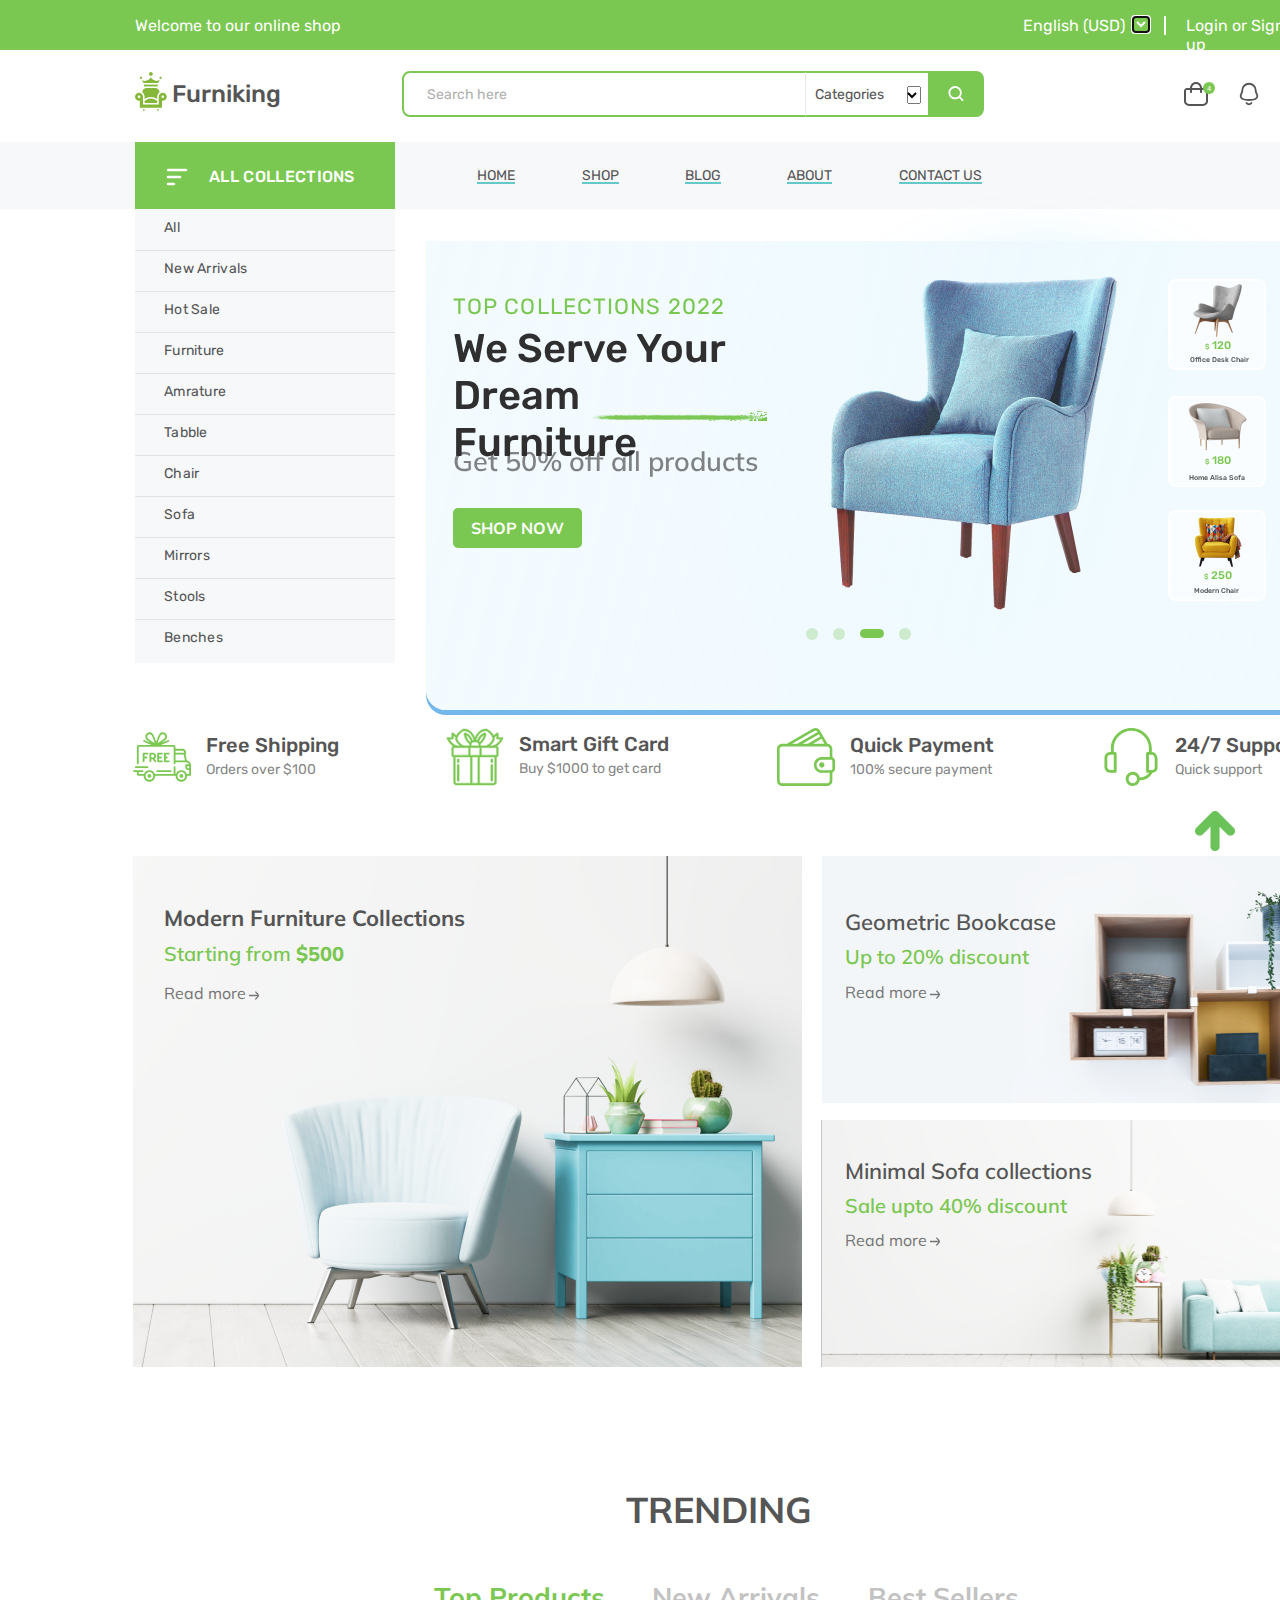
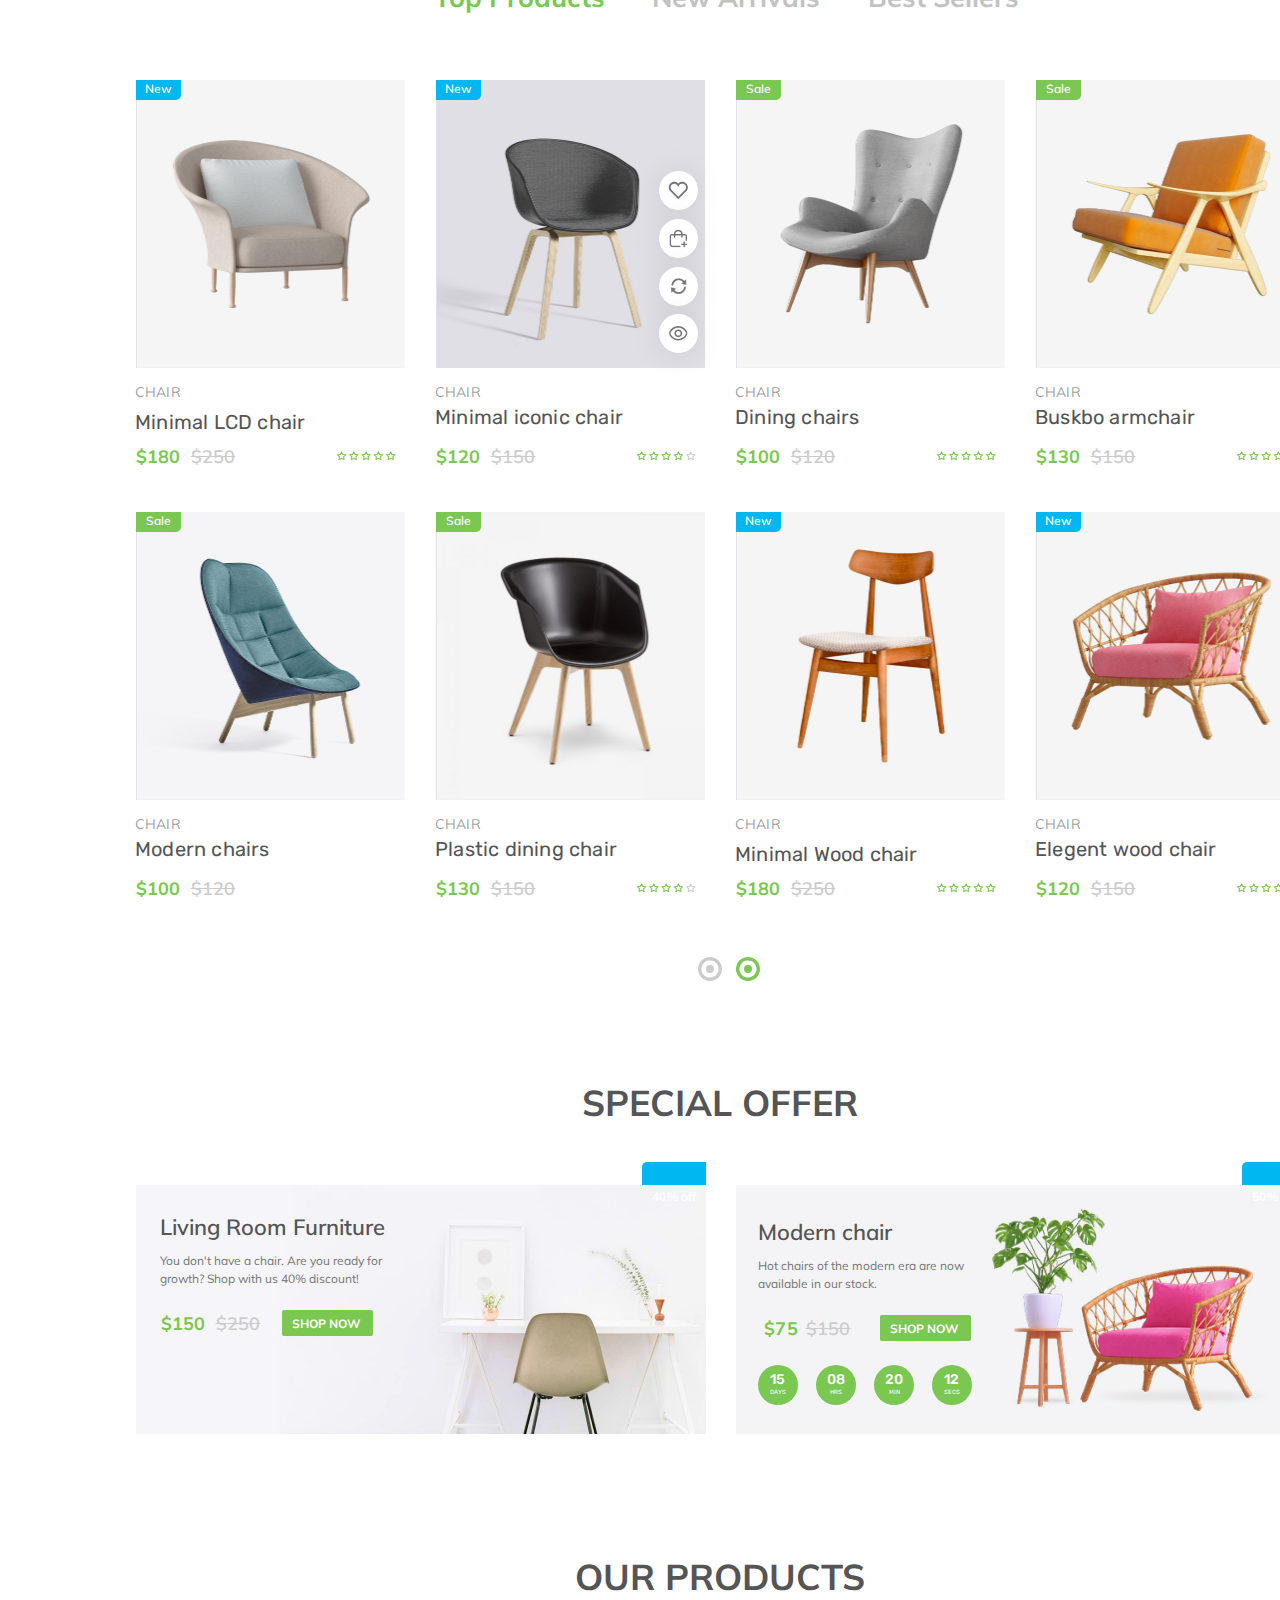
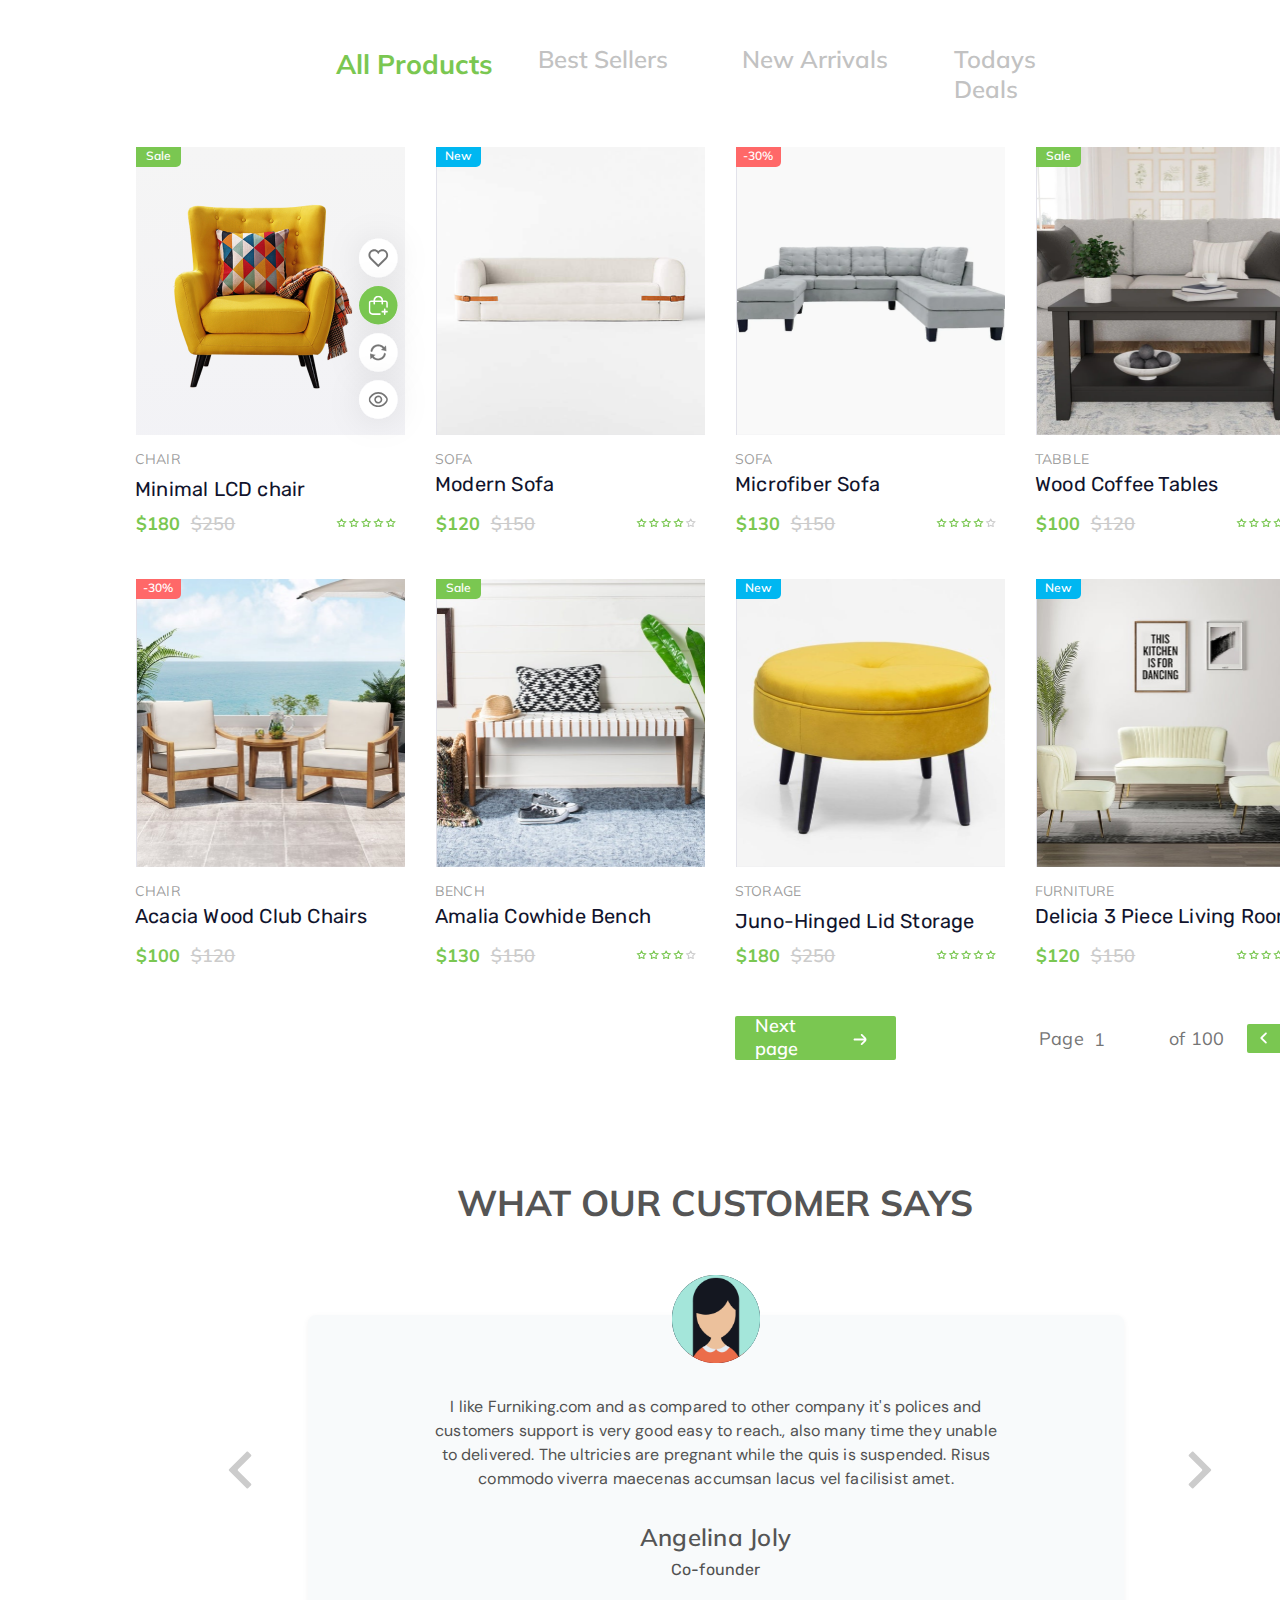
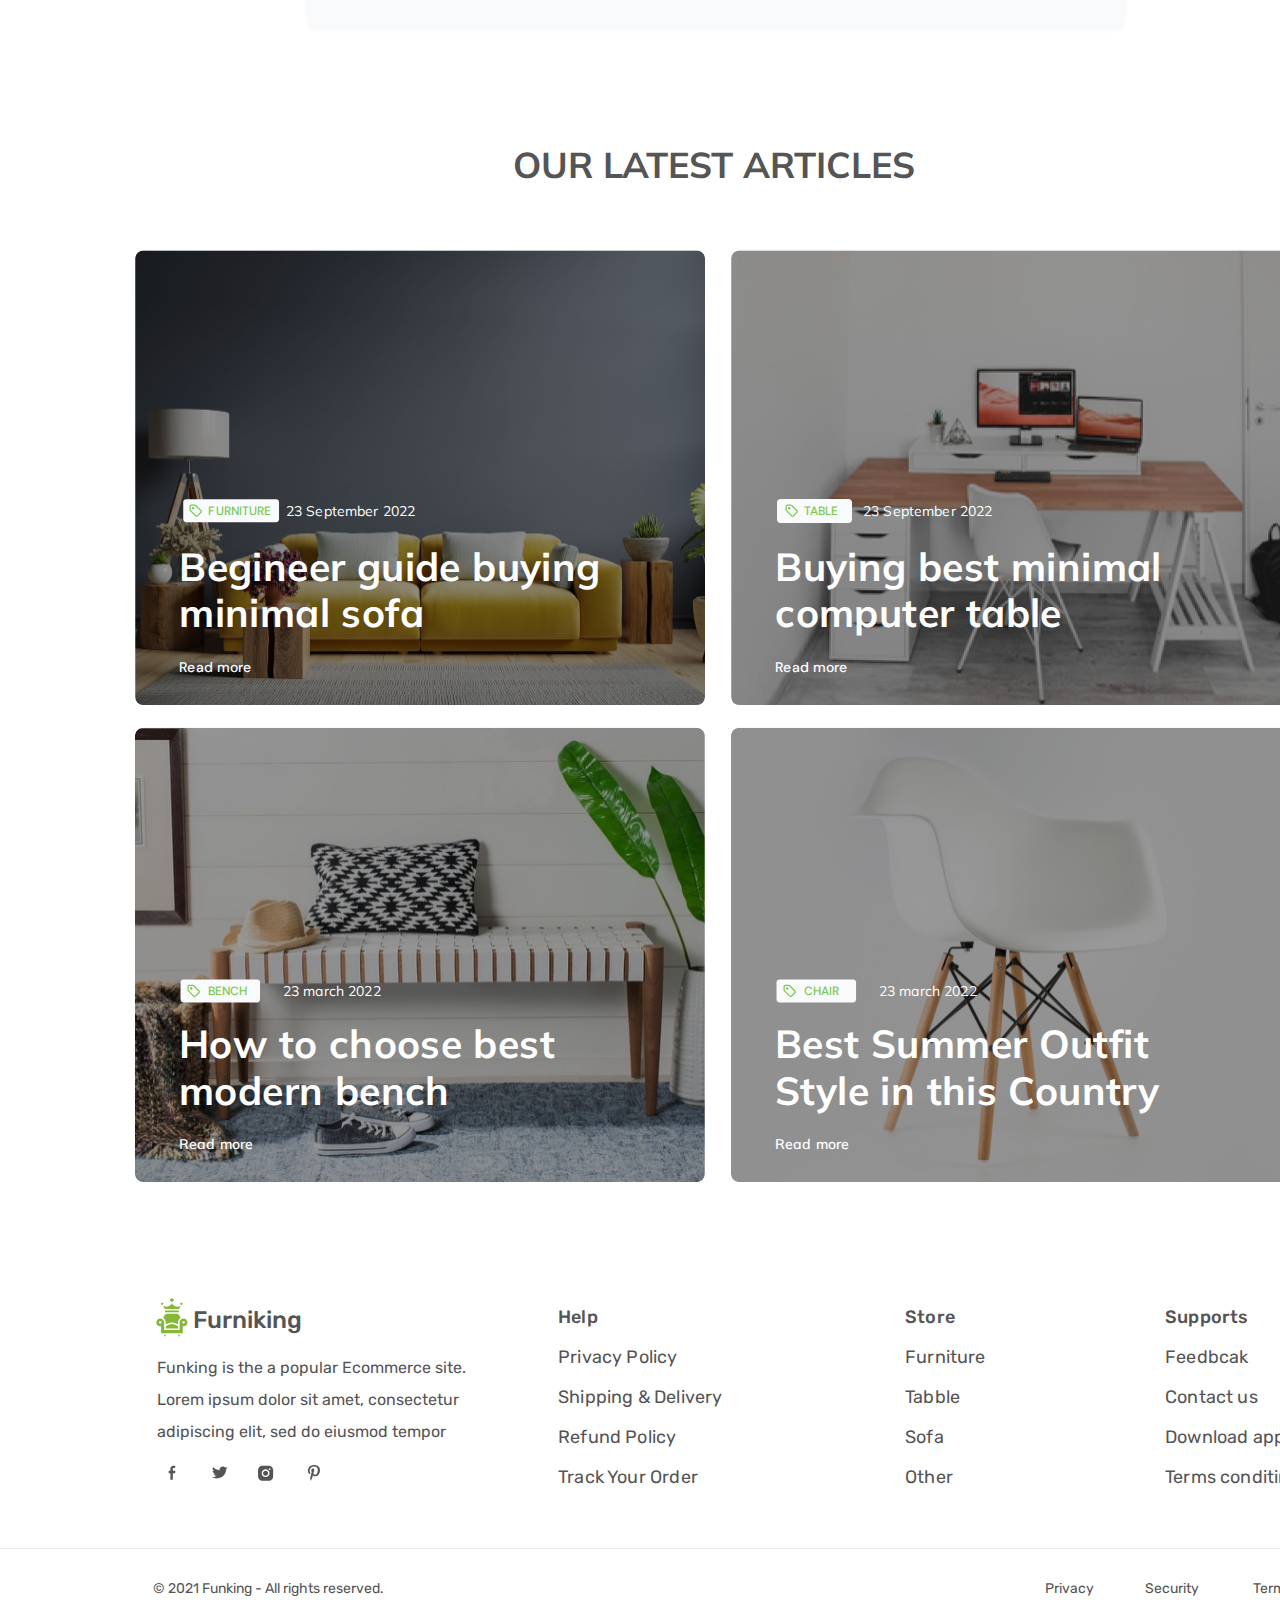
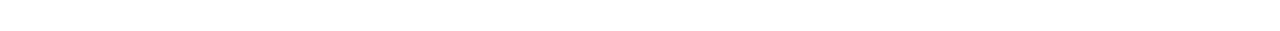
==== commit 50d224a4: "Update index.html" ====
--- a/index.html
+++ b/index.html
@@ -5,7 +5,7 @@
     <meta name="viewport" content="initial-scale=1, width=device-width" />  
     <title>Furniking</title>  
     <script src="http://ajax.googleapis.com/ajax/libs/jquery/1.7.1/jquery.min.js"></script><!--JQuery-->
-   
+    <script src="./js.js"></script>
     <link rel="stylesheet" href="./global.css" />
     <link rel="stylesheet" href="./index.css" />
     <link rel="stylesheet" href="./forbutton.css"/>
@@ -873,4 +873,4 @@
     </div>
     <script src="./js.js"></script>
   </body>
-</html>+</html>
